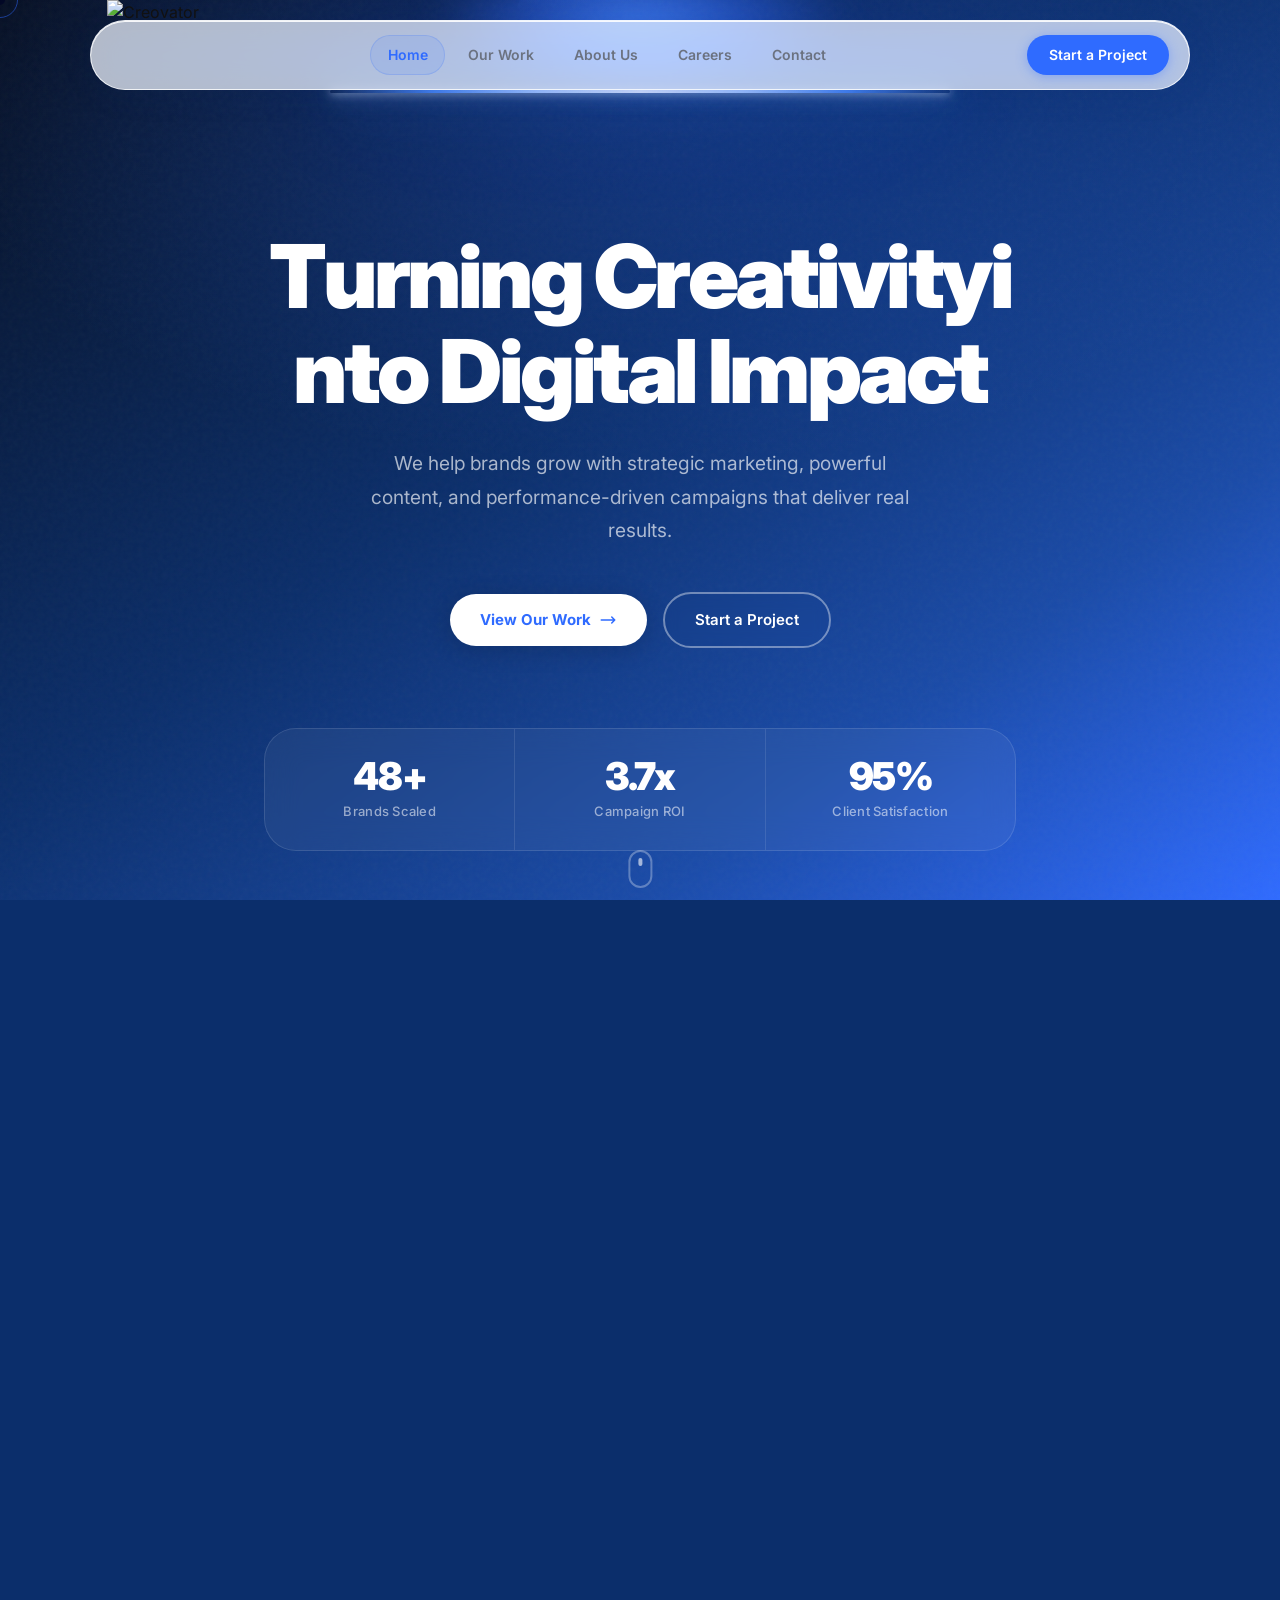
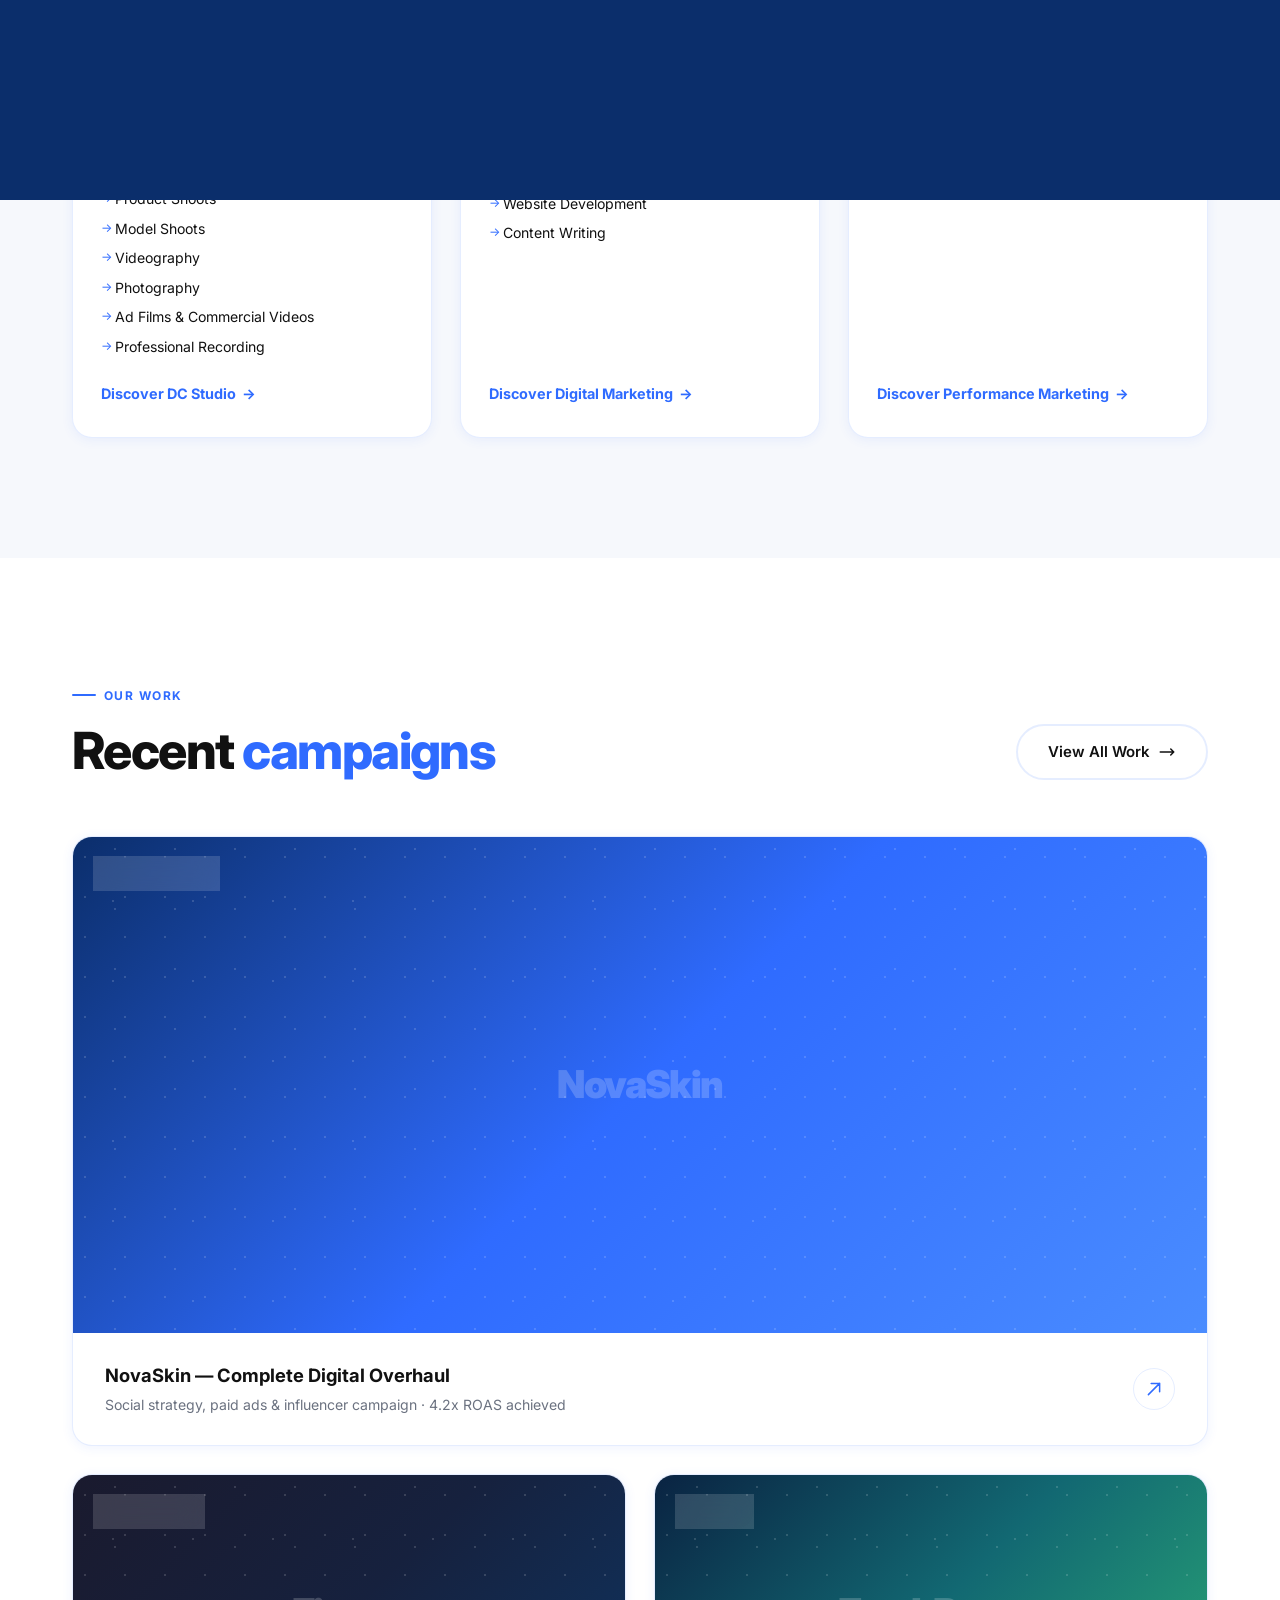
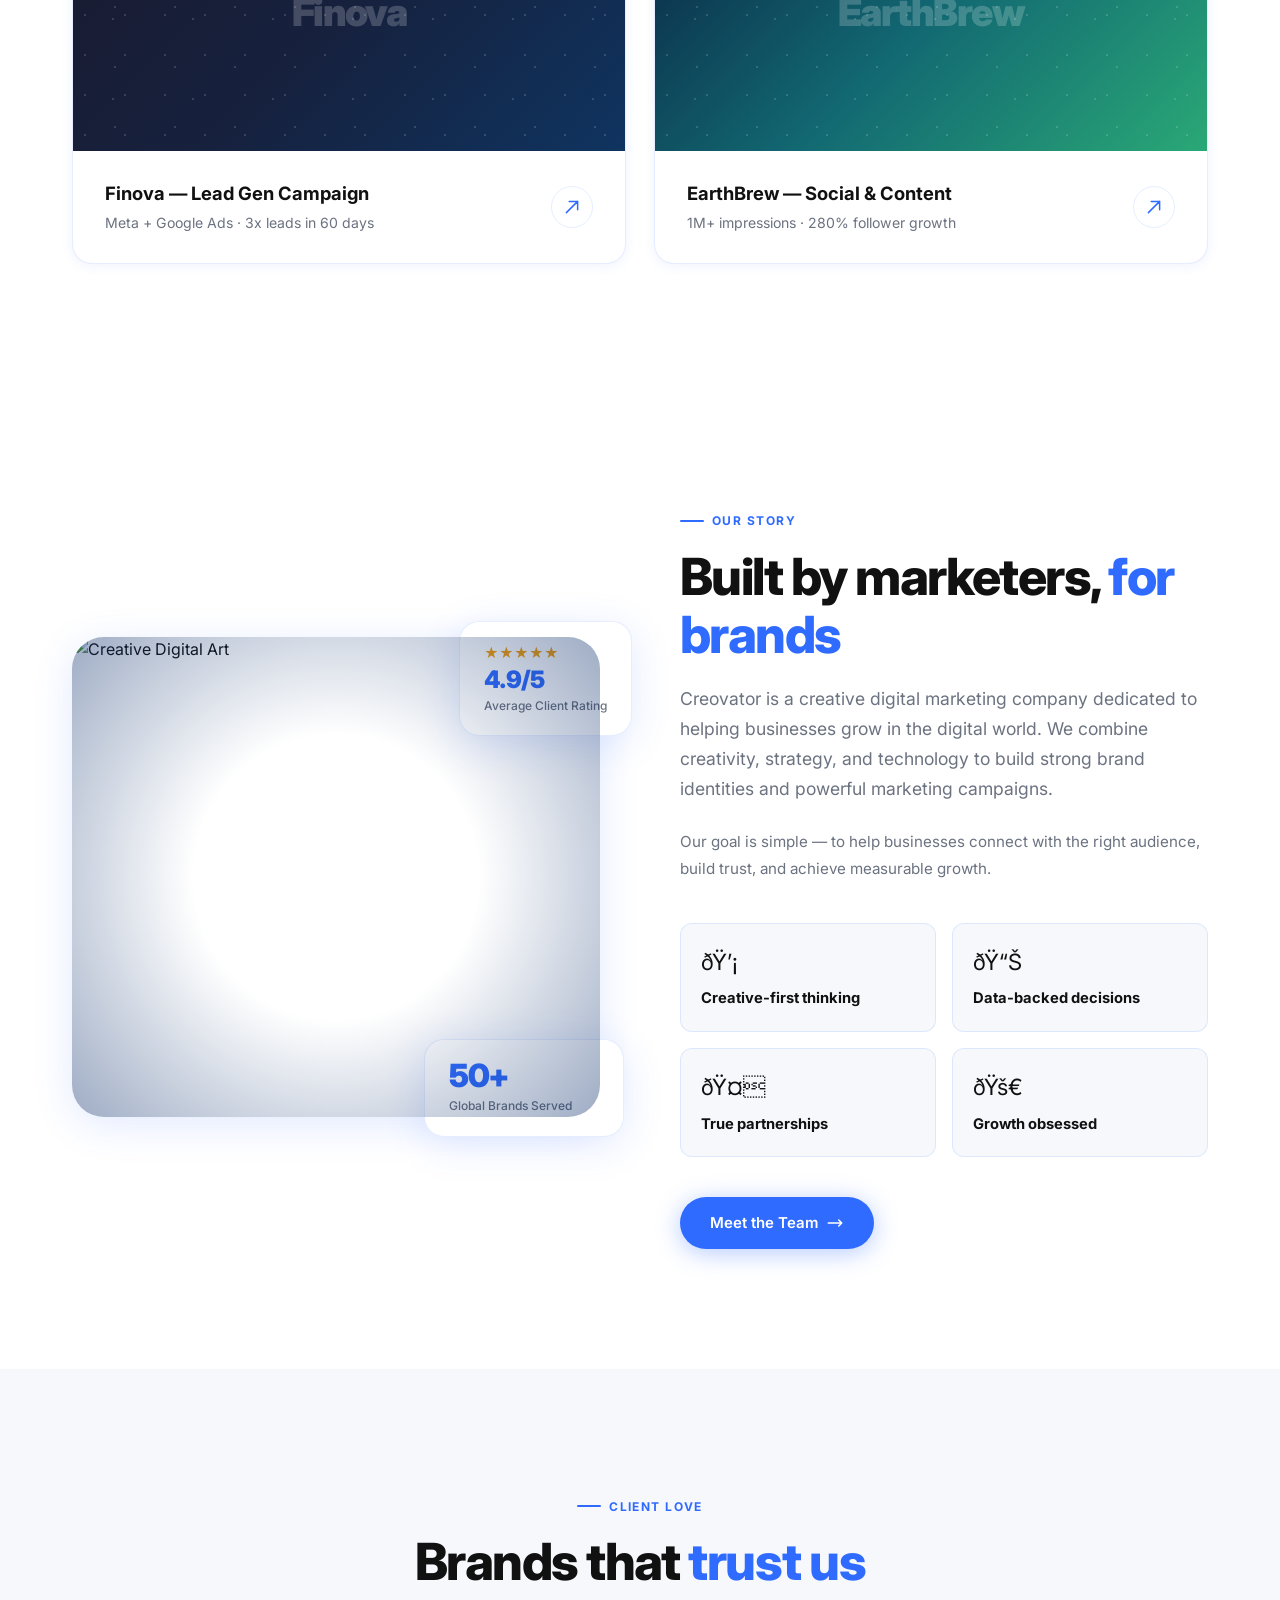
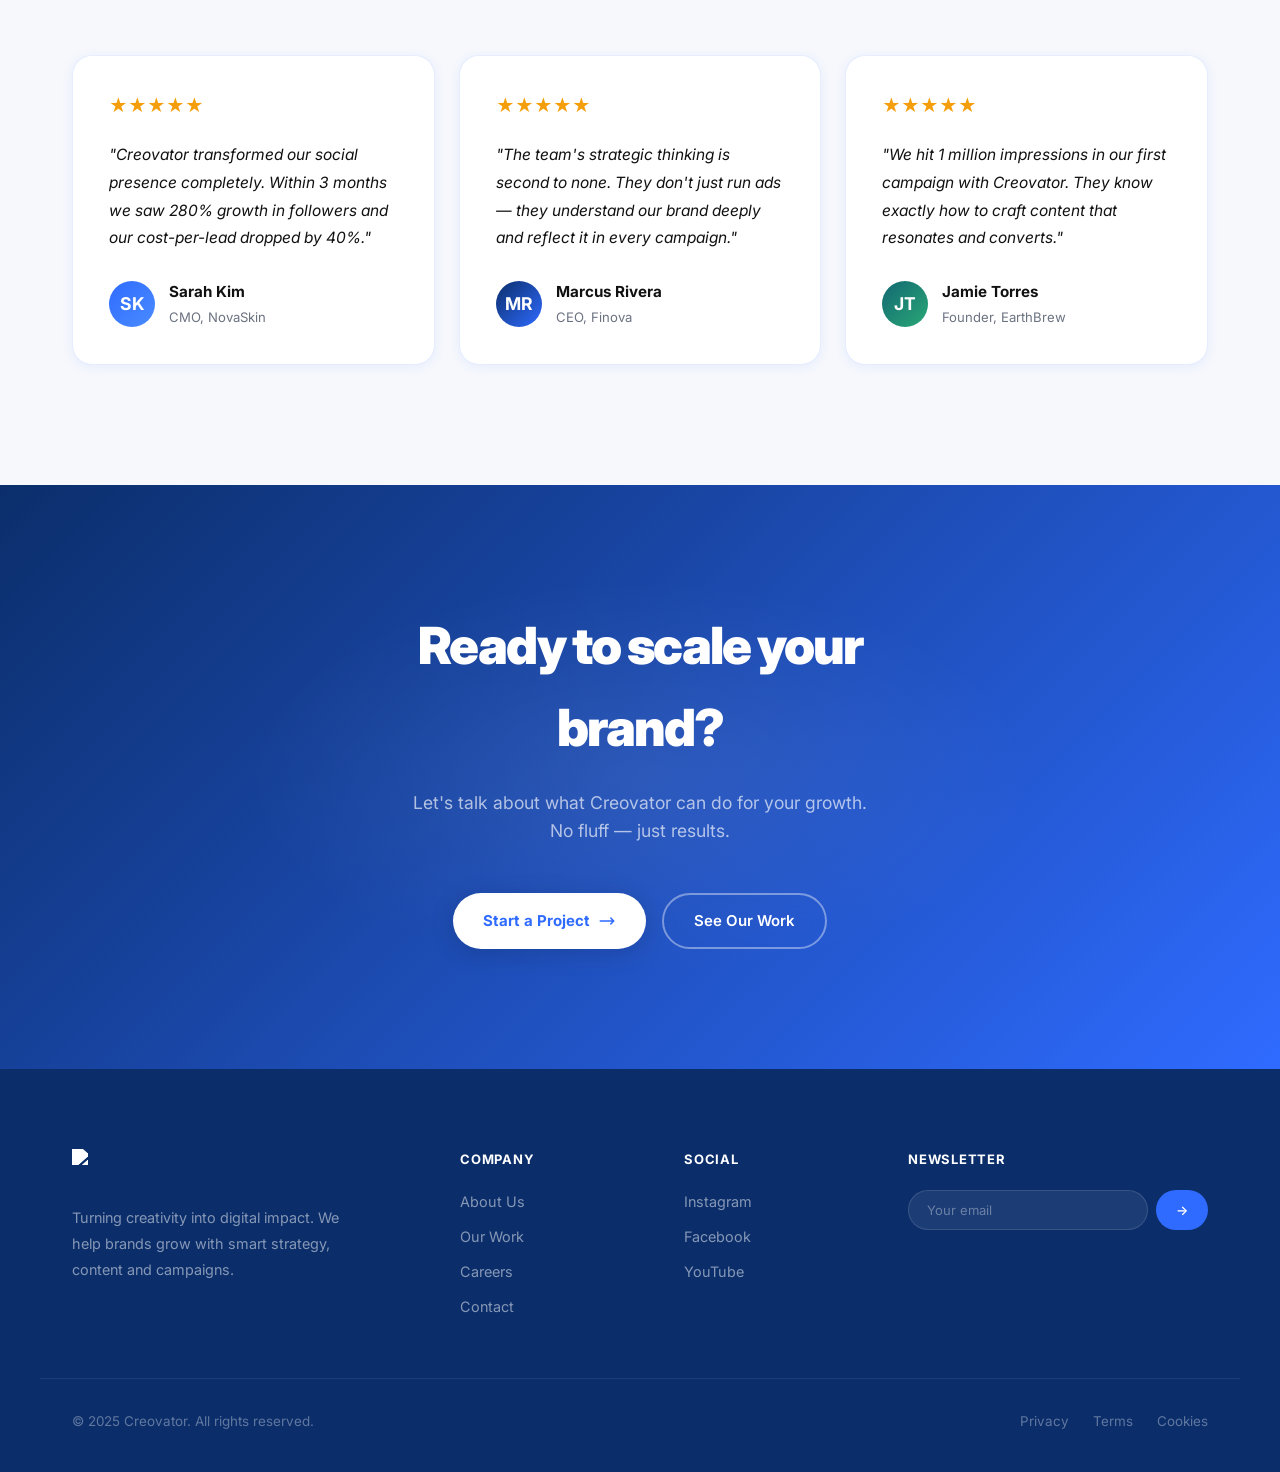
==== creovator/index.html @ 48d1858f "added careers and podcast production pages" ====
﻿<!DOCTYPE html>
<html lang="en">

<head>
  <meta charset="UTF-8" />
  <meta name="viewport" content="width=device-width, initial-scale=1.0" />
  <title>Creovator — Turning Creativity into Digital Impact</title>
  <meta name="description"
    content="We help brands grow with strategic marketing, powerful content, and performance-driven campaigns." />
  <link rel="preconnect" href="https://fonts.googleapis.com" />
  <link rel="preconnect" href="https://fonts.gstatic.com" crossorigin />
  <link href="https://fonts.googleapis.com/css2?family=Inter:wght@300;400;500;600;700;800;900&display=swap"
    rel="stylesheet" />
  <link rel="stylesheet" href="css/style.css" />
</head>

<body>

  <!-- PAGE TRANSITION -->
  <div class="page-transition-overlay"></div>

  <!-- ════════════ NAVBAR ════════════ -->
  <nav class="navbar">
    <a href="index.html" class="nav-logo">
      <img src="images/logo.png" alt="Creovator" />
    </a>
    <div class="nav-links">
      <div class="nav-indicator"></div>
      <a href="index.html" class="nav-link">Home</a>
      <a href="work.html" class="nav-link">Our Work</a>
      <a href="about.html" class="nav-link">About Us</a>
      <a href="careers.html" class="nav-link">Careers</a>
      <a href="contact.html" class="nav-link">Contact</a>
    </div>
    <a href="contact.html" class="nav-cta">Start a Project</a>
    <button class="nav-hamburger" aria-label="Menu">
      <span></span><span></span><span></span>
    </button>
  </nav>
  <div class="nav-mobile-menu">
    <a href="index.html">Home</a>
    <a href="work.html">Our Work</a>
    <a href="about.html">About Us</a>
    <a href="careers.html">Careers</a>
    <a href="contact.html">Contact</a>
  </div>

  <!-- ════════════ HERO ════════════ -->
  <section class="hero">
    <!-- Lamp Effect -->
    <div class="hero-lamp">
      <div class="hero-lamp-glow"></div>
      <div class="hero-lamp-line"></div>
      <div class="hero-lamp-cone"></div>
    </div>
    <div class="hero-ambient"></div>

    <div class="hero-content">

      <h1 class="hero-title">
        Turning <span class="word-blue">Creativity</span><br />
        into Digital Impact
      </h1>

      <p class="hero-sub">
        We help brands grow with strategic marketing, powerful content,
        and performance-driven campaigns that deliver real results.
      </p>

      <div class="hero-buttons">
        <a href="work.html" class="btn btn-white">
          View Our Work
          <svg xmlns="http://www.w3.org/2000/svg" fill="none" viewBox="0 0 24 24" stroke-width="2"
            stroke="currentColor">
            <path stroke-linecap="round" stroke-linejoin="round" d="M17 8l4 4m0 0l-4 4m4-4H3" />
          </svg>
        </a>
        <a href="contact.html" class="btn btn-outline">
          Start a Project
        </a>
      </div>

      <div class="hero-stats">
        <div class="hero-stat">
          <div class="hero-stat-num"><span class="counter" data-count="50" data-suffix="+">50+</span></div>
          <div class="hero-stat-label">Brands Scaled</div>
        </div>
        <div class="hero-stat">
          <div class="hero-stat-num"><span class="counter" data-count="3.8" data-suffix="x">3.8x</span></div>
          <div class="hero-stat-label">Campaign ROI</div>
        </div>
        <div class="hero-stat">
          <div class="hero-stat-num"><span class="counter" data-count="98" data-suffix="%">98%</span></div>
          <div class="hero-stat-label">Client Satisfaction</div>
        </div>

      </div>
    </div>

    <div class="hero-scroll">
      <div class="hero-scroll-wheel"></div>
      Scroll
    </div>
  </section>

  <!-- ════════════ MARQUEE ════════════ -->
  <div
    style="background:var(--dark-blue); padding:18px 0; overflow:hidden; border-top:1px solid rgba(255,255,255,0.06);">
    <div class="marquee-inner" style="display:flex; gap:48px; width:max-content; white-space:nowrap;">
      <span
        style="color:rgba(255,255,255,0.35); font-size:13px; font-weight:600; letter-spacing:0.08em; text-transform:uppercase;">Brand
        Strategy</span>
      <span style="color:var(--accent); font-size:16px;">✦</span>
      <span
        style="color:rgba(255,255,255,0.35); font-size:13px; font-weight:600; letter-spacing:0.08em; text-transform:uppercase;">Social
        Media</span>
      <span style="color:var(--accent); font-size:16px;">✦</span>
      <span
        style="color:rgba(255,255,255,0.35); font-size:13px; font-weight:600; letter-spacing:0.08em; text-transform:uppercase;">Performance
        Marketing</span>
      <span style="color:var(--accent); font-size:16px;">✦</span>
      <span
        style="color:rgba(255,255,255,0.35); font-size:13px; font-weight:600; letter-spacing:0.08em; text-transform:uppercase;">Content
        Creation</span>
      <span style="color:var(--accent); font-size:16px;">✦</span>
      <span
        style="color:rgba(255,255,255,0.35); font-size:13px; font-weight:600; letter-spacing:0.08em; text-transform:uppercase;">SEO
        & Growth</span>
      <span style="color:var(--accent); font-size:16px;">✦</span>
      <span
        style="color:rgba(255,255,255,0.35); font-size:13px; font-weight:600; letter-spacing:0.08em; text-transform:uppercase;">Video
        Production</span>
      <span style="color:var(--accent); font-size:16px;">✦</span>
      <!-- duplicate for seamless loop -->
      <span
        style="color:rgba(255,255,255,0.35); font-size:13px; font-weight:600; letter-spacing:0.08em; text-transform:uppercase;">Brand
        Strategy</span>
      <span style="color:var(--accent); font-size:16px;">✦</span>
      <span
        style="color:rgba(255,255,255,0.35); font-size:13px; font-weight:600; letter-spacing:0.08em; text-transform:uppercase;">Social
        Media</span>
      <span style="color:var(--accent); font-size:16px;">✦</span>
      <span
        style="color:rgba(255,255,255,0.35); font-size:13px; font-weight:600; letter-spacing:0.08em; text-transform:uppercase;">Performance
        Marketing</span>
      <span style="color:var(--accent); font-size:16px;">✦</span>
      <span
        style="color:rgba(255,255,255,0.35); font-size:13px; font-weight:600; letter-spacing:0.08em; text-transform:uppercase;">Content
        Creation</span>
      <span style="color:var(--accent); font-size:16px;">✦</span>
      <span
        style="color:rgba(255,255,255,0.35); font-size:13px; font-weight:600; letter-spacing:0.08em; text-transform:uppercase;">SEO
        & Growth</span>
      <span style="color:var(--accent); font-size:16px;">✦</span>
      <span
        style="color:rgba(255,255,255,0.35); font-size:13px; font-weight:600; letter-spacing:0.08em; text-transform:uppercase;">Video
        Production</span>
      <span style="color:var(--accent); font-size:16px;">✦</span>
    </div>
  </div>

  <!-- ════════════ SERVICES ════════════ -->
  <section class="section services">
    <div class="container">
      <div style="max-width:560px; margin-bottom: 60px;">
        <span class="section-label">What We Do</span>
        <h2 class="section-title">Services built for <span class="highlight">modern brands</span></h2>
        <p class="section-subtitle">From strategy to execution, we cover every dimension of digital growth for ambitious
          companies.</p>
      </div>

      <div class="services-grid-new">

        <!-- Card 1: DC Studio -->
        <div class="service-card-new">
          <div class="service-card-image" style="background:linear-gradient(135deg,#060E1F,#0B2E6B,#2F6BFF);">
            <img src="images/dc_studio.png" alt="DC Studio" />
            <div class="service-card-image-overlay"></div>
            <div class="service-card-tag">Creative</div>
            <div class="service-card-hover-panel">
              <div class="service-card-hover-glow"></div>
              <span class="service-card-hover-text">Explore DC Studio →</span>
            </div>
          </div>
          <div class="service-card-body">
            <h3 class="service-card-title">DC Studio</h3>
            <p class="service-card-desc">We create high-impact visual experiences that make brands stand out. From
              podcasts to product shoots, we craft content that captures attention and drives engagement.</p>
            <div class="service-card-list-label">HERE ARE SOME OF OUR KEY SERVICES:</div>
            <ul class="service-card-list">
              <li>Podcast Production</li>
              <li>Product Shoots</li>
              <li>Model Shoots</li>
              <li>Videography</li>
              <li>Photography</li>
              <li>Ad Films &amp; Commercial Videos</li>
              <li>Professional Recording</li>
            </ul>
            <a href="work.html" class="service-card-link">Discover DC Studio <span>→</span></a>
          </div>
        </div>

        <!-- Card 2: Digital Marketing -->
        <div class="service-card-new">
          <div class="service-card-image" style="background:linear-gradient(135deg,#0a1628,#1a3a6b,#4A8CFF);">
            <img src="images/digital_marketing.png" alt="Digital Marketing" />
            <div class="service-card-image-overlay"></div>
            <div class="service-card-tag">Growth</div>
            <div class="service-card-hover-panel">
              <div class="service-card-hover-glow"></div>
              <span class="service-card-hover-text">Explore Digital Marketing →</span>
            </div>
          </div>
          <div class="service-card-body">
            <h3 class="service-card-title">Digital Marketing</h3>
            <p class="service-card-desc">We build strong digital foundations that help brands grow organically and
              consistently across platforms.</p>
            <div class="service-card-list-label">HERE ARE SOME OF OUR KEY SERVICES:</div>
            <ul class="service-card-list">
              <li>Social Media Management</li>
              <li>Search Engine Optimization (SEO)</li>
              <li>Website Development</li>
              <li>Content Writing</li>
            </ul>
            <a href="work.html" class="service-card-link">Discover Digital Marketing <span>→</span></a>
          </div>
        </div>

        <!-- Card 3: Performance Marketing -->
        <div class="service-card-new">
          <div class="service-card-image" style="background:linear-gradient(135deg,#0f1a30,#1a3060,#2F6BFF);">
            <img src="images/performance_marketing.png" alt="Performance Marketing" />
            <div class="service-card-image-overlay"></div>
            <div class="service-card-tag">ROI</div>
            <div class="service-card-hover-panel">
              <div class="service-card-hover-glow"></div>
              <span class="service-card-hover-text">Explore Performance Marketing →</span>
            </div>
          </div>
          <div class="service-card-body">
            <h3 class="service-card-title">Performance Marketing</h3>
            <p class="service-card-desc">We run data-driven campaigns that generate real leads, real sales, and real
              ROI.</p>
            <div class="service-card-list-label">HERE ARE SOME OF OUR KEY SERVICES:</div>
            <ul class="service-card-list">
              <li>Google Ads</li>
              <li>Meta Ads (Facebook &amp; Instagram)</li>
            </ul>
            <a href="work.html" class="service-card-link">Discover Performance Marketing <span>→</span></a>
          </div>
        </div>

      </div>
    </div>
  </section>



  <!-- ════════════ FEATURED WORK ════════════ -->
  <section class="section work-section" style="background:var(--white);">
    <div class="container">
      <div class="work-header">
        <div>
          <span class="section-label">Our Work</span>
          <h2 class="section-title" style="margin-bottom:0;">Recent <span class="highlight">campaigns</span></h2>
        </div>
        <a href="work.html" class="btn btn-outline-dark">
          View All Work
          <svg xmlns="http://www.w3.org/2000/svg" fill="none" viewBox="0 0 24 24" stroke-width="2"
            stroke="currentColor">
            <path stroke-linecap="round" stroke-linejoin="round" d="M17 8l4 4m0 0l-4 4m4-4H3" />
          </svg>
        </a>
      </div>

      <div class="work-grid">
        <div class="work-card featured">
          <div class="work-thumb" style="background:linear-gradient(135deg,#0B2E6B,#2F6BFF,#4A8CFF);">
            <div class="work-thumb-pattern"></div>
            <div class="work-thumb-label">NovaSkin</div>
            <span class="work-thumb-tag">Brand Relaunch</span>
          </div>
          <div class="work-info">
            <div class="work-info-left">
              <h3>NovaSkin — Complete Digital Overhaul</h3>
              <p>Social strategy, paid ads & influencer campaign · 4.2x ROAS achieved</p>
            </div>
            <div class="work-arrow">
              <svg xmlns="http://www.w3.org/2000/svg" fill="none" viewBox="0 0 24 24" stroke-width="2"
                stroke="currentColor">
                <path stroke-linecap="round" stroke-linejoin="round" d="M4.5 19.5l15-15m0 0H8.25m11.25 0v11.25" />
              </svg>
            </div>
          </div>
        </div>

        <div class="work-card">
          <div class="work-thumb" style="background:linear-gradient(135deg,#1a1a2e,#16213e,#0f3460);">
            <div class="work-thumb-pattern"></div>
            <div class="work-thumb-label">Finova</div>
            <span class="work-thumb-tag">Performance</span>
          </div>
          <div class="work-info">
            <div class="work-info-left">
              <h3>Finova — Lead Gen Campaign</h3>
              <p>Meta + Google Ads · 3x leads in 60 days</p>
            </div>
            <div class="work-arrow">
              <svg xmlns="http://www.w3.org/2000/svg" fill="none" viewBox="0 0 24 24" stroke-width="2"
                stroke="currentColor">
                <path stroke-linecap="round" stroke-linejoin="round" d="M4.5 19.5l15-15m0 0H8.25m11.25 0v11.25" />
              </svg>
            </div>
          </div>
        </div>

        <div class="work-card">
          <div class="work-thumb" style="background:linear-gradient(135deg,#0a2342,#126872,#2aa876);">
            <div class="work-thumb-pattern"></div>
            <div class="work-thumb-label">EarthBrew</div>
            <span class="work-thumb-tag">Content</span>
          </div>
          <div class="work-info">
            <div class="work-info-left">
              <h3>EarthBrew — Social & Content</h3>
              <p>1M+ impressions · 280% follower growth</p>
            </div>
            <div class="work-arrow">
              <svg xmlns="http://www.w3.org/2000/svg" fill="none" viewBox="0 0 24 24" stroke-width="2"
                stroke="currentColor">
                <path stroke-linecap="round" stroke-linejoin="round" d="M4.5 19.5l15-15m0 0H8.25m11.25 0v11.25" />
              </svg>
            </div>
          </div>
        </div>
      </div>
    </div>
  </section>

  <!-- ════════════ ABOUT SNIPPET ════════════ -->
  <section class="section about-section">
    <div class="container">
      <div class="about-grid">
        <div class="about-visual">
          <div class="about-visual-main">
            <div class="about-visual-image-wrapper">
              <img src="images/creative_about.png" alt="Creative Digital Art" />
            </div>
          </div>
          <div class="about-float-card about-float-card-1 float-anim">
            <div class="about-float-num">50+</div>
            <div class="about-float-label">Global Brands Served</div>
          </div>
          <div class="about-float-card about-float-card-2 float-anim-delay">
            <div style="display:flex;align-items:center;gap:6px;margin-bottom:4px;">
              <span style="color:#F59E0B;font-size:14px;">★★★★★</span>
            </div>
            <div class="about-float-num" style="font-size:1.5rem;">4.9/5</div>
            <div class="about-float-label">Average Client Rating</div>
          </div>
        </div>

        <div>
          <span class="section-label">Our Story</span>
          <h2 class="section-title">Built by marketers, <span class="highlight">for brands</span></h2>
          <p class="section-subtitle" style="margin-bottom:24px;">
            Creovator is a creative digital marketing company dedicated to helping businesses grow in the digital world.
            We combine creativity, strategy, and technology to build strong brand identities and powerful marketing
            campaigns.
          </p>
          <p style="color:var(--text-muted); font-size:0.95rem; line-height:1.8; margin-bottom:40px;">
            Our goal is simple — to help businesses connect with the right audience, build trust, and achieve
            measurable
            growth.
          </p>

          <div class="about-values">
            <div class="about-value reveal">
              <div class="about-value-icon">ðŸ’¡</div>
              <div class="about-value-title">Creative-first thinking</div>
            </div>
            <div class="about-value reveal">
              <div class="about-value-icon">ðŸ“Š</div>
              <div class="about-value-title">Data-backed decisions</div>
            </div>
            <div class="about-value reveal">
              <div class="about-value-icon">ðŸ¤</div>
              <div class="about-value-title">True partnerships</div>
            </div>
            <div class="about-value reveal">
              <div class="about-value-icon">ðŸš€</div>
              <div class="about-value-title">Growth obsessed</div>
            </div>
          </div>

          <div style="margin-top:40px;">
            <a href="about.html" class="btn btn-primary">
              Meet the Team
              <svg xmlns="http://www.w3.org/2000/svg" fill="none" viewBox="0 0 24 24" stroke-width="2"
                stroke="currentColor">
                <path stroke-linecap="round" stroke-linejoin="round" d="M17 8l4 4m0 0l-4 4m4-4H3" />
              </svg>
            </a>
          </div>
        </div>
      </div>
    </div>
  </section>

  <!-- ════════════ TESTIMONIALS ════════════ -->
  <section class="section testimonials">
    <div class="container">
      <div style="text-align:center; max-width:520px; margin:0 auto 0;">
        <span class="section-label">Client Love</span>
        <h2 class="section-title">Brands that <span class="highlight">trust us</span></h2>
      </div>

      <div class="testimonials-grid">
        <div class="testimonial-card">
          <div class="testimonial-stars">★★★★★</div>
          <p class="testimonial-text">"Creovator transformed our social presence completely. Within 3 months we saw 280%
            growth in followers and our cost-per-lead dropped by 40%."</p>
          <div class="testimonial-author">
            <div class="testimonial-avatar" style="background:linear-gradient(135deg,#2F6BFF,#4A8CFF);">SK</div>
            <div>
              <div class="testimonial-name">Sarah Kim</div>
              <div class="testimonial-role">CMO, NovaSkin</div>
            </div>
          </div>
        </div>

        <div class="testimonial-card">
          <div class="testimonial-stars">★★★★★</div>
          <p class="testimonial-text">"The team's strategic thinking is second to none. They don't just run ads — they
            understand our brand deeply and reflect it in every campaign."</p>
          <div class="testimonial-author">
            <div class="testimonial-avatar" style="background:linear-gradient(135deg,#0B2E6B,#2F6BFF);">MR</div>
            <div>
              <div class="testimonial-name">Marcus Rivera</div>
              <div class="testimonial-role">CEO, Finova</div>
            </div>
          </div>
        </div>

        <div class="testimonial-card">
          <div class="testimonial-stars">★★★★★</div>
          <p class="testimonial-text">"We hit 1 million impressions in our first campaign with Creovator. They know
            exactly how to craft content that resonates and converts."</p>
          <div class="testimonial-author">
            <div class="testimonial-avatar" style="background:linear-gradient(135deg,#126872,#2aa876);">JT</div>
            <div>
              <div class="testimonial-name">Jamie Torres</div>
              <div class="testimonial-role">Founder, EarthBrew</div>
            </div>
          </div>
        </div>
      </div>
    </div>
  </section>

  <!-- ════════════ CTA ════════════ -->
  <section class="cta-section">
    <div class="container" style="position:relative;z-index:1;">
      <h2 class="cta-title">
        Ready to <span class="gradient-text">scale your</span><br>brand?
      </h2>
      <p class="cta-sub">Let's talk about what Creovator can do for your growth. No fluff — just results.</p>
      <div class="cta-buttons">
        <a href="contact.html" class="btn btn-white">
          Start a Project
          <svg xmlns="http://www.w3.org/2000/svg" fill="none" viewBox="0 0 24 24" stroke-width="2"
            stroke="currentColor">
            <path stroke-linecap="round" stroke-linejoin="round" d="M17 8l4 4m0 0l-4 4m4-4H3" />
          </svg>
        </a>
        <a href="work.html" class="btn btn-outline">See Our Work</a>
      </div>
    </div>
  </section>

  <!-- ════════════ FOOTER ════════════ -->
  <footer class="footer">
    <div class="container footer-grid">

      <div>
        <img src="images/logo.png" class="footer-brand-logo">
        <p class="footer-brand-desc">
          Turning creativity into digital impact.
          We help brands grow with smart strategy,
          content and campaigns.
        </p>
      </div>

      <div>
        <h4 class="footer-col-title">Company</h4>
        <div class="footer-links">
          <a href="about.html">About Us</a>
          <a href="work.html">Our Work</a>
          <a href="careers.html">Careers</a>
          <a href="contact.html">Contact</a>
        </div>
      </div>

      <div>
        <h4 class="footer-col-title">Social</h4>
        <div class="footer-links">
          <a href="https://www.instagram.com/creovator?igsh=OXBsZ3kzbTA1ajYy">Instagram</a>
          <a href="https://www.facebook.com/profile.php?id=61585039631666">Facebook</a>
          <a href="https://youtube.com/@creovator?si=en18l-AOVyJAB-B3">YouTube</a>
        </div>
      </div>

      <div>
        <h4 class="footer-col-title">Newsletter</h4>
        <div class="footer-newsletter-input">
          <input type="email" placeholder="Your email">
          <button class="footer-newsletter-btn">→</button>
        </div>
      </div>

    </div>

    <div class="container footer-bottom">
      <span>© 2025 Creovator. All rights reserved.</span>

      <div class="footer-bottom-links">
        <a href="#">Privacy</a>
        <a href="#">Terms</a>
        <a href="#">Cookies</a>
      </div>
    </div>
  </footer>

  <!-- Scripts -->
  <script src="https://cdnjs.cloudflare.com/ajax/libs/gsap/3.12.2/gsap.min.js"></script>
  <script src="https://cdnjs.cloudflare.com/ajax/libs/gsap/3.12.2/ScrollTrigger.min.js"></script>
  <script src="js/main.js"></script>
  <script src="js/animations.js"></script>
  <script>

    const heroTitle = document.querySelector(".hero-title");

    const text = heroTitle.innerText;
    heroTitle.innerHTML = "";

    text.split("").forEach(char => {
      const span = document.createElement("span");
      span.innerText = char === " " ? "\u00A0" : char;
      span.classList.add("hero-letter");
      heroTitle.appendChild(span);
    });

  </script>
</body>

</html>
---- creovator/css/style.css ----
/* ============================================
   CREOVATOR — Global Stylesheet
   ============================================ */

@import url('https://fonts.googleapis.com/css2?family=Inter:wght@300;400;500;600;700;800;900&display=swap');

/* ── CSS Variables ── */
:root {
  --blue: #2F6BFF;
  --dark-blue: #0B2E6B;
  --accent: #4A8CFF;
  --bg: #F6F8FC;
  --text: #111111;
  --text-muted: #6B7280;
  --white: #FFFFFF;
  --card-bg: #FFFFFF;
  --border: rgba(47, 107, 255, 0.12);
  --shadow-sm: 0 2px 12px rgba(47, 107, 255, 0.08);
  --shadow-md: 0 8px 40px rgba(47, 107, 255, 0.14);
  --shadow-lg: 0 20px 80px rgba(47, 107, 255, 0.18);
  --radius-sm: 12px;
  --radius-md: 20px;
  --radius-lg: 32px;
  --radius-xl: 48px;
  --nav-height: 76px;
  --transition: 0.3s cubic-bezier(0.4, 0, 0.2, 1);
}

/* ── Reset ── */
*,
*::before,
*::after {
  box-sizing: border-box;
  margin: 0;
  padding: 0;
}

html {
  scroll-behavior: smooth;
}

body {
  font-family: 'Inter', sans-serif;
  background: var(--bg);
  color: var(--text);
  line-height: 1.6;
  overflow-x: hidden;
  -webkit-font-smoothing: antialiased;
}

a {
  color: inherit;
  text-decoration: none;
}

img {
  max-width: 100%;
  display: block;
}

ul {
  list-style: none;
}

button {
  border: none;
  background: none;
  cursor: pointer;
  font-family: inherit;
}

/* ── Utility ── */
.container {
  width: 100%;
  max-width: 1200px;
  margin: 0 auto;
  padding: 0 32px;
}

.section {
  padding: 120px 0;
}

.section-label {
  display: inline-flex;
  align-items: center;
  gap: 8px;
  font-size: 12px;
  font-weight: 700;
  letter-spacing: 0.12em;
  text-transform: uppercase;
  color: var(--blue);
  margin-bottom: 16px;
}

.section-label::before {
  content: '';
  display: block;
  width: 24px;
  height: 2px;
  background: var(--blue);
  border-radius: 2px;
}

.section-title {
  font-size: clamp(2rem, 4vw, 3.2rem);
  font-weight: 800;
  line-height: 1.15;
  letter-spacing: -0.03em;
  color: var(--text);
  margin-bottom: 20px;
}

.section-subtitle {
  font-size: 1.1rem;
  color: var(--text-muted);
  max-width: 520px;
  line-height: 1.7;
}

.highlight {
  color: var(--blue);
}

/* ── Buttons ── */
.btn {
  display: inline-flex;
  align-items: center;
  gap: 8px;
  padding: 14px 30px;
  border-radius: 50px;
  font-size: 15px;
  font-weight: 600;
  transition: var(--transition);
  cursor: pointer;
  white-space: nowrap;
}

.btn-primary {
  background: var(--blue);
  color: var(--white);
  box-shadow: 0 4px 24px rgba(47, 107, 255, 0.35);
}

.btn-primary:hover {
  background: var(--dark-blue);
  transform: translateY(-2px);
  box-shadow: 0 8px 32px rgba(47, 107, 255, 0.45);
}

.btn-white {
  background: var(--white);
  color: var(--blue);
  box-shadow: 0 4px 24px rgba(255, 255, 255, 0.2);
}

.btn-white:hover {
  background: rgba(255, 255, 255, 0.9);
  color: var(--dark-blue);
  transform: translateY(-2px);
  box-shadow: 0 8px 32px rgba(255, 255, 255, 0.3);
}

.btn-outline {
  border: 2px solid rgba(255, 255, 255, 0.4);
  color: var(--white);
  backdrop-filter: blur(8px);
}

.btn-outline:hover {
  background: rgba(255, 255, 255, 0.12);
  border-color: rgba(255, 255, 255, 0.7);
  transform: translateY(-2px);
}

.btn-outline-dark {
  border: 2px solid var(--border);
  color: var(--text);
}

.btn-outline-dark:hover {
  border-color: var(--blue);
  color: var(--blue);
  transform: translateY(-2px);
}

.btn svg {
  width: 18px;
  height: 18px;
  transition: transform 0.2s;
}

.btn:hover svg {
  transform: translateX(3px);
}

/* ============================================
   NAVBAR
   ============================================ */
.navbar {
  position: fixed;
  top: 20px;
  left: 50%;
  transform: translateX(-50%);
  z-index: 1000;
  width: calc(100% - 48px);
  max-width: 1100px;
  height: 70px;
  display: flex;
  align-items: center;
  justify-content: space-between;
  padding: 12px 20px 12px 16px;
  background: rgba(246, 248, 252, 0.72);
  backdrop-filter: blur(20px) saturate(180%);
  -webkit-backdrop-filter: blur(20px) saturate(180%);
  border: 1px solid rgba(255, 255, 255, 0.8);
  border-radius: var(--radius-xl);
  box-shadow: 0 4px 32px rgba(11, 46, 107, 0.10), 0 1px 0 rgba(255, 255, 255, 0.9) inset;
  transition: var(--transition);
}

.navbar.scrolled {
  background: rgba(246, 248, 252, 0.92);
  box-shadow: 0 8px 48px rgba(11, 46, 107, 0.16), 0 1px 0 rgba(255, 255, 255, 0.9) inset;
}

.nav-logo {
  display: flex;
  align-items: center;
  flex-shrink: 0;
}

.nav-logo img {
  height: 110px;
  width: auto;
}

.nav-links {
  display: flex;
  align-items: center;
  gap: 4px;
  position: relative;
}

.nav-link {
  position: relative;
  padding: 9px 18px;
  font-size: 14px;
  font-weight: 600;
  color: var(--text-muted);
  border-radius: 50px;
  transition: color var(--transition);
  z-index: 1;
}

.nav-link:hover {
  color: var(--text);
}

.nav-link.active {
  color: var(--blue);
}

/* Glowing pill indicator */
.nav-indicator {
  position: absolute;
  height: 100%;
  border-radius: 50px;
  background: rgba(47, 107, 255, 0.10);
  transition: all 0.3s cubic-bezier(0.4, 0, 0.2, 1);
  z-index: 0;
  box-shadow: 0 0 0 1px rgba(47, 107, 255, 0.18) inset;
}

.nav-cta {
  margin-left: 12px;
  padding: 9px 22px;
  background: var(--blue);
  color: var(--white);
  border-radius: 50px;
  font-size: 14px;
  font-weight: 600;
  box-shadow: 0 2px 12px rgba(47, 107, 255, 0.35);
  transition: var(--transition);
  flex-shrink: 0;
}

.nav-cta:hover {
  background: var(--dark-blue);
  transform: translateY(-1px);
  box-shadow: 0 4px 20px rgba(47, 107, 255, 0.45);
}

.nav-hamburger {
  display: none;
  flex-direction: column;
  gap: 5px;
  padding: 8px;
  cursor: pointer;
}

.nav-hamburger span {
  display: block;
  width: 22px;
  height: 2px;
  background: var(--text);
  border-radius: 2px;
  transition: var(--transition);
}

.nav-mobile-menu {
  display: none;
  position: fixed;
  top: 90px;
  left: 24px;
  right: 24px;
  background: rgba(246, 248, 252, 0.97);
  backdrop-filter: blur(20px);
  border-radius: var(--radius-lg);
  border: 1px solid rgba(255, 255, 255, 0.9);
  box-shadow: var(--shadow-lg);
  padding: 24px;
  z-index: 999;
}

.nav-mobile-menu a {
  display: block;
  padding: 14px 16px;
  font-size: 16px;
  font-weight: 600;
  color: var(--text);
  border-radius: var(--radius-sm);
  transition: var(--transition);
}

.nav-mobile-menu a:hover {
  background: rgba(47, 107, 255, 0.08);
  color: var(--blue);
}

.nav-mobile-menu.open {
  display: block;
}

/* ============================================
   HERO SECTION
   ============================================ */
.hero {
  position: relative;
  min-height: 100vh;
  display: flex;
  align-items: center;
  justify-content: center;
  text-align: center;
  overflow: hidden;
  background: linear-gradient(145deg, #060E1F 0%, #0B2E6B 45%, #1A4BA8 75%, #2F6BFF 100%);
  padding-top: 120px;
}

@media (max-width: 768px) {
  .hero {
    padding-top: 160px;
  }
}

/* Lamp glow effect */
.hero-lamp {
  position: absolute;
  top: 0;
  left: 50%;
  transform: translateX(-50%);
  width: 800px;
  height: 500px;
  pointer-events: none;
}

.hero-lamp-cone {
  position: absolute;
  top: 0;
  left: 50%;
  transform: translateX(-50%);
  width: 600px;
  height: 400px;
  background: conic-gradient(from 265deg at 50% 0%, transparent 0deg, rgba(47, 107, 255, 0.25) 20deg, rgba(74, 140, 255, 0.45) 35deg, rgba(47, 107, 255, 0.25) 50deg, transparent 70deg);
  clip-path: polygon(30% 0%, 70% 0%, 100% 100%, 0% 100%);
}

.hero-lamp-glow {
  position: absolute;
  top: -40px;
  left: 50%;
  transform: translateX(-50%);
  width: 400px;
  height: 120px;
  background: radial-gradient(ellipse at center, rgba(74, 140, 255, 0.95) 0%, rgba(47, 107, 255, 0.5) 40%, transparent 75%);
  border-radius: 50%;
  filter: blur(20px);
}

.hero-lamp-line {
  position: absolute;
  top: 90px;
  left: 50%;
  transform: translateX(-50%);
  width: 620px;
  height: 3px;
  background: linear-gradient(90deg, transparent, rgba(74, 140, 255, 0.9), rgba(180, 210, 255, 1), rgba(255, 255, 255, 1), rgba(180, 210, 255, 1), rgba(74, 140, 255, 0.9), transparent);
  box-shadow:
    0 0 8px rgba(255, 255, 255, 0.95),
    0 0 20px rgba(120, 180, 255, 1),
    0 0 50px rgba(74, 140, 255, 0.95),
    0 0 100px rgba(47, 107, 255, 0.75),
    0 0 180px rgba(47, 107, 255, 0.45);
  border-radius: 2px;
  animation: linePulse 3s ease-in-out infinite;
}

@keyframes linePulse {

  0%,
  100% {
    opacity: 1;
    box-shadow:
      0 0 8px rgba(255, 255, 255, 0.95),
      0 0 20px rgba(120, 180, 255, 1),
      0 0 50px rgba(74, 140, 255, 0.95),
      0 0 100px rgba(47, 107, 255, 0.75),
      0 0 180px rgba(47, 107, 255, 0.45);
  }

  50% {
    opacity: 0.85;
    box-shadow:
      0 0 12px rgba(255, 255, 255, 1),
      0 0 30px rgba(150, 200, 255, 1),
      0 0 70px rgba(74, 140, 255, 1),
      0 0 130px rgba(47, 107, 255, 0.9),
      0 0 220px rgba(47, 107, 255, 0.6);
  }
}

.hero-ambient {
  position: absolute;
  top: 0;
  left: 0;
  right: 0;
  bottom: 0;
  background: radial-gradient(ellipse 80% 60% at 50% 10%, rgba(47, 107, 255, 0.25) 0%, transparent 70%);
  pointer-events: none;
}

/* Noise texture overlay */
.hero::after {
  content: '';
  position: absolute;
  inset: 0;
  background-image: url("data:image/svg+xml,%3Csvg viewBox='0 0 200 200' xmlns='http://www.w3.org/2000/svg'%3E%3Cfilter id='noise'%3E%3CfeTurbulence type='fractalNoise' baseFrequency='0.9' numOctaves='4' stitchTiles='stitch'/%3E%3C/filter%3E%3Crect width='100%25' height='100%25' filter='url(%23noise)' opacity='0.035'/%3E%3C/svg%3E");
  pointer-events: none;
  z-index: 1;
}

.hero-content {
  position: relative;
  z-index: 2;
  max-width: 800px;
  padding: 0 24px;
  padding-top: 60px;
}

.hero-badge {
  display: inline-flex;
  align-items: center;
  gap: 8px;
  background: rgba(255, 255, 255, 0.08);
  border: 1px solid rgba(255, 255, 255, 0.18);
  backdrop-filter: blur(12px);
  padding: 8px 18px;
  border-radius: 50px;
  font-size: 13px;
  font-weight: 600;
  color: rgba(255, 255, 255, 0.85);
  letter-spacing: 0.04em;
  margin-bottom: 36px;
}

.hero-badge-dot {
  width: 7px;
  height: 7px;
  background: #4AFF91;
  border-radius: 50%;
  box-shadow: 0 0 8px #4AFF91;
  animation: pulse 2s infinite;
}

@keyframes pulse {

  0%,
  100% {
    opacity: 1;
    transform: scale(1);
  }

  50% {
    opacity: 0.6;
    transform: scale(1.3);
  }
}

.hero-title {
  font-size: clamp(2.8rem, 7vw, 5.5rem);
  font-weight: 900;
  line-height: 1.08;
  letter-spacing: -0.04em;
  color: var(--white);
  margin-bottom: 28px;
}

.hero-title .word-blue {
  background: linear-gradient(135deg, #7EB3FF, #FFFFFF 50%, #7EB3FF);
  -webkit-background-clip: text;
  -webkit-text-fill-color: transparent;
  background-clip: text;
}

.hero-sub {
  font-size: clamp(1rem, 2vw, 1.2rem);
  color: rgba(255, 255, 255, 0.65);
  max-width: 540px;
  margin: 0 auto 44px;
  line-height: 1.75;
  font-weight: 400;
}

.hero-letter {
  display: inline-block;
  transition: 0.25s ease;
}

.hero-letter:hover {
  color: #ffffff;
  text-shadow:
    0 0 10px rgba(255, 255, 255, 0.8),
    0 0 20px rgba(80, 140, 255, 0.9),
    0 0 40px rgba(80, 140, 255, 0.6);
  transform: translateY(-2px);
}

.hero-buttons {
  display: flex;
  align-items: center;
  justify-content: center;
  gap: 16px;
  flex-wrap: wrap;
  margin-bottom: 80px;
}

.hero-stats {
  display: flex;
  align-items: center;
  justify-content: center;
  gap: 0;
  background: rgba(255, 255, 255, 0.05);
  border: 1px solid rgba(255, 255, 255, 0.12);
  backdrop-filter: blur(16px);
  border-radius: var(--radius-lg);
  overflow: hidden;
}

.hero-stat {
  flex: 1;
  padding: 28px 32px;
  text-align: center;
  min-width: 140px;
}

.hero-stat+.hero-stat {
  border-left: 1px solid rgba(255, 255, 255, 0.10);
}

.hero-stat-num {
  font-size: 2.4rem;
  font-weight: 900;
  letter-spacing: -0.04em;
  color: var(--white);
  line-height: 1;
  margin-bottom: 6px;
}

.hero-stat-label {
  font-size: 13px;
  color: rgba(255, 255, 255, 0.55);
  font-weight: 500;
  letter-spacing: 0.02em;
}

/* Scroll indicator */
.hero-scroll {
  position: absolute;
  bottom: -15px;
  left: 50%;
  transform: translateX(-50%);
  z-index: 2;
  display: flex;
  flex-direction: column;
  align-items: center;
  gap: 8px;
  color: rgba(255, 255, 255, 0.4);
  font-size: 12px;
  font-weight: 600;
  letter-spacing: 0.1em;
  text-transform: uppercase;
}

.hero-scroll-wheel {
  width: 24px;
  height: 38px;
  border: 2px solid rgba(255, 255, 255, 0.3);
  border-radius: 50px;
  position: relative;
}

.hero-scroll-wheel::after {
  content: '';
  position: absolute;
  top: 6px;
  left: 50%;
  transform: translateX(-50%);
  width: 4px;
  height: 8px;
  background: rgba(255, 255, 255, 0.6);
  border-radius: 2px;
  animation: scrollDown 1.8s infinite;
}

@keyframes scrollDown {
  0% {
    transform: translateX(-50%) translateY(0);
    opacity: 1;
  }

  100% {
    transform: translateX(-50%) translateY(14px);
    opacity: 0;
  }
}

/* ============================================
   SERVICES SECTION
   ============================================ */
.services {
  background: var(--bg);
}

/* ── New 3-card services layout ── */
.services-grid-new {
  display: grid;
  grid-template-columns: repeat(3, 1fr);
  gap: 28px;
}

.service-card-new {
  background: var(--white);
  border-radius: var(--radius-md);
  border: 1px solid var(--border);
  box-shadow: var(--shadow-sm);
  overflow: hidden;
  display: flex;
  flex-direction: column;
  transition: var(--transition);
  animation: cardFadeIn 0.6s ease both;
}

.service-card-new:nth-child(1) {
  animation-delay: 0.05s;
}

.service-card-new:nth-child(2) {
  animation-delay: 0.15s;
}

.service-card-new:nth-child(3) {
  animation-delay: 0.25s;
}

.service-card-new:hover {
  transform: translateY(-8px);
  box-shadow: var(--shadow-md);
}

/* Image area */
.service-card-image {
  position: relative;
  width: 100%;
  aspect-ratio: 16 / 7;
  overflow: hidden;
}

.service-card-image img {
  width: 100%;
  height: 100%;
  object-fit: cover;
  display: block;
  transition: transform 0.5s cubic-bezier(0.4, 0, 0.2, 1);
}

.service-card-new:hover .service-card-image img {
  transform: scale(1.05);
}

.service-card-image-overlay {
  position: absolute;
  inset: 0;
  background: linear-gradient(to bottom, rgba(11, 46, 107, 0.1) 0%, rgba(11, 46, 107, 0.5) 100%);
}

.service-card-tag {
  position: absolute;
  top: 14px;
  left: 14px;
  background: rgba(47, 107, 255, 0.85);
  backdrop-filter: blur(8px);
  color: #fff;
  font-size: 11px;
  font-weight: 700;
  letter-spacing: 0.08em;
  text-transform: uppercase;
  padding: 5px 12px;
  border-radius: 50px;
}

/* Card body */
.service-card-body {
  padding: 28px 28px 32px;
  display: flex;
  flex-direction: column;
  flex: 1;
}

.service-card-title {
  font-size: 1.25rem;
  font-weight: 800;
  color: var(--text);
  margin-bottom: 10px;
  letter-spacing: -0.02em;
}

.service-card-desc {
  font-size: 0.9rem;
  color: var(--text-muted);
  line-height: 1.75;
  margin-bottom: 20px;
}

.service-card-list-label {
  font-size: 11px;
  font-weight: 700;
  letter-spacing: 0.08em;
  text-transform: uppercase;
  color: var(--blue);
  margin-bottom: 10px;
}

.service-card-list {
  list-style: none;
  padding: 0;
  margin: 0 0 24px;
  display: flex;
  flex-direction: column;
  gap: 7px;
  flex: 1;
}

.service-card-list li {
  font-size: 0.88rem;
  color: var(--text);
  padding-left: 14px;
  position: relative;
}

.service-card-list li::before {
  content: '→';
  position: absolute;
  left: 0;
  color: var(--blue);
  font-size: 0.75rem;
}

.service-card-link {
  display: inline-flex;
  align-items: center;
  gap: 6px;
  font-size: 0.9rem;
  font-weight: 700;
  color: var(--blue);
  transition: gap 0.2s;
  margin-top: auto;
}

.service-card-link:hover {
  gap: 10px;
}

.service-card-link span {
  transition: transform 0.2s;
}

.service-card-link:hover span {
  transform: translateX(4px);
}

/* Responsive */
@media (max-width: 900px) {
  .services-grid-new {
    grid-template-columns: 1fr;
    max-width: 480px;
    margin: 0 auto;
  }
}

/* ── Hover interactive panel ── */
.service-card-hover-panel {
  position: absolute;
  bottom: 0;
  left: 0;
  right: 0;
  height: 60px;
  background: linear-gradient(to top, rgba(11, 46, 107, 0.95), rgba(47, 107, 255, 0.6));
  display: flex;
  align-items: center;
  justify-content: center;
  transform: translateY(100%);
  transition: transform 0.35s cubic-bezier(0.4, 0, 0.2, 1);
  backdrop-filter: blur(6px);
}

.service-card-new:hover .service-card-hover-panel {
  transform: translateY(0);
}

.service-card-hover-glow {
  position: absolute;
  width: 120px;
  height: 120px;
  background: radial-gradient(circle, rgba(74, 140, 255, 0.6) 0%, transparent 70%);
  border-radius: 50%;
  pointer-events: none;
  animation: pulseGlow 2s ease-in-out infinite;
}

@keyframes pulseGlow {

  0%,
  100% {
    transform: scale(1);
    opacity: 0.6;
  }

  50% {
    transform: scale(1.3);
    opacity: 1;
  }
}

.service-card-hover-text {
  position: relative;
  z-index: 1;
  color: white;
  font-size: 13px;
  font-weight: 700;
  letter-spacing: 0.04em;
}


.services-grid {
  display: grid;
  grid-template-columns: repeat(3, 1fr);
  gap: 24px;
  margin-top: 64px;
}

.service-card {
  background: var(--white);
  border-radius: var(--radius-md);
  padding: 40px 36px;
  border: 1px solid var(--border);
  box-shadow: var(--shadow-sm);
  transition: var(--transition);
  position: relative;
  overflow: hidden;
  animation: cardFadeIn 0.6s ease both;
}

.service-card:nth-child(1) {
  animation-delay: 0.05s;
}

.service-card:nth-child(2) {
  animation-delay: 0.12s;
}

.service-card:nth-child(3) {
  animation-delay: 0.19s;
}

.service-card:nth-child(4) {
  animation-delay: 0.26s;
}

.service-card:nth-child(5) {
  animation-delay: 0.33s;
}

.service-card:nth-child(6) {
  animation-delay: 0.40s;
}

@keyframes cardFadeIn {
  from {
    opacity: 0;
    transform: translateY(28px);
  }

  to {
    opacity: 1;
    transform: translateY(0);
  }
}

.service-card::before {
  content: '';
  position: absolute;
  top: 0;
  left: 0;
  right: 0;
  height: 3px;
  background: linear-gradient(90deg, var(--blue), var(--accent));
  transform: scaleX(0);
  transform-origin: left;
  transition: transform 0.4s cubic-bezier(0.4, 0, 0.2, 1);
}

.service-card:hover {
  transform: translateY(-6px);
  box-shadow: var(--shadow-md);
}

.service-card:hover::before {
  transform: scaleX(1);
}

.service-icon {
  width: 56px;
  height: 56px;
  background: linear-gradient(135deg, rgba(47, 107, 255, 0.10), rgba(74, 140, 255, 0.06));
  border-radius: var(--radius-sm);
  display: flex;
  align-items: center;
  justify-content: center;
  margin-bottom: 24px;
  color: var(--blue);
}

.service-icon svg {
  width: 26px;
  height: 26px;
}

.service-title {
  font-size: 1.15rem;
  font-weight: 700;
  margin-bottom: 12px;
  color: var(--text);
}

.service-desc {
  font-size: 0.92rem;
  color: var(--text-muted);
  line-height: 1.75;
}

/* ============================================
   WORK / PORTFOLIO
   ============================================ */
.work-section {
  background: var(--bg);
}

.work-header {
  display: flex;
  align-items: flex-end;
  justify-content: space-between;
  margin-bottom: 56px;
}

.work-grid {
  display: grid;
  grid-template-columns: repeat(2, 1fr);
  gap: 28px;
}

.work-card {
  border-radius: var(--radius-md);
  overflow: hidden;
  background: var(--white);
  border: 1px solid var(--border);
  box-shadow: var(--shadow-sm);
  transition: var(--transition);
  cursor: pointer;
}

.work-card:hover {
  transform: translateY(-8px);
  box-shadow: var(--shadow-md);
}

.work-card.featured {
  grid-column: 1 / -1;
}

.work-thumb {
  aspect-ratio: 16/8;
  background: linear-gradient(135deg, var(--dark-blue) 0%, var(--blue) 60%, var(--accent) 100%);
  position: relative;
  overflow: hidden;
}

.work-card.featured .work-thumb {
  aspect-ratio: 16/7;
}

.work-thumb-pattern {
  position: absolute;
  inset: 0;
  opacity: 0.15;
  background-image: radial-gradient(circle at 30% 50%, white 1px, transparent 1px),
    radial-gradient(circle at 70% 20%, white 1px, transparent 1px),
    radial-gradient(circle at 50% 80%, white 1px, transparent 1px);
  background-size: 40px 40px, 60px 60px, 80px 80px;
}

.work-thumb-label {
  position: absolute;
  top: 50%;
  left: 50%;
  transform: translate(-50%, -50%);
  font-size: clamp(1.5rem, 3vw, 2.4rem);
  font-weight: 900;
  color: rgba(255, 255, 255, 0.2);
  letter-spacing: -0.04em;
  text-align: center;
  pointer-events: none;
  white-space: nowrap;
}

.work-thumb-tag {
  position: absolute;
  top: 20px;
  left: 20px;
  background: rgba(255, 255, 255, 0.15);
  backdrop-filter: blur(12px);
  border: 1px solid rgba(255, 255, 255, 0.2);
  color: white;
  padding: 6px 14px;
  border-radius: 50px;
  font-size: 12px;
  font-weight: 600;
  letter-spacing: 0.04em;
}

.work-info {
  padding: 28px 32px;
  display: flex;
  align-items: center;
  justify-content: space-between;
}

.work-info-left h3 {
  font-size: 1.15rem;
  font-weight: 700;
  margin-bottom: 4px;
}

.work-info-left p {
  font-size: 0.88rem;
  color: var(--text-muted);
}

.work-arrow {
  width: 42px;
  height: 42px;
  border-radius: 50%;
  border: 1.5px solid var(--border);
  display: flex;
  align-items: center;
  justify-content: center;
  color: var(--blue);
  transition: var(--transition);
  flex-shrink: 0;
}

.work-card:hover .work-arrow {
  background: var(--blue);
  color: white;
  border-color: var(--blue);
  transform: rotate(45deg);
}

.work-arrow svg {
  width: 18px;
  height: 18px;
}

/* ============================================
   ABOUT / STORY
   ============================================ */
.about-section {
  background: var(--white);
}

.about-grid {
  display: grid;
  grid-template-columns: 1fr 1fr;
  gap: 80px;
  align-items: center;
}

.about-visual {
  position: relative;
  height: 480px;
}

.about-visual-main {
  position: absolute;
  inset: 0;
  border-radius: var(--radius-lg);
  overflow: hidden;
  box-shadow: var(--shadow-md);
  transition: transform 0.5s cubic-bezier(0.4, 0, 0.2, 1), box-shadow 0.5s ease;
}

.about-visual:hover .about-visual-main {
  transform: translateY(-8px);
  box-shadow: 0 30px 60px rgba(47, 107, 255, 0.25);
}

.about-visual-image-wrapper {
  position: absolute;
  inset: 0;
  width: 100%;
  height: 100%;
}

.about-visual-image-wrapper img {
  width: 100%;
  height: 100%;
  object-fit: cover;
  display: block;
  transition: transform 0.8s cubic-bezier(0.4, 0, 0.2, 1);
}

.about-visual:hover .about-visual-image-wrapper img {
  transform: scale(1.06);
}

.about-visual-image-wrapper::after {
  content: '';
  position: absolute;
  inset: 0;
  background: radial-gradient(circle at 50% 50%, rgba(47, 107, 255, 0) 40%, rgba(11, 46, 107, 0.4) 100%);
  z-index: 1;
  pointer-events: none;
  transition: opacity 0.5s ease;
}

.about-visual:hover .about-visual-image-wrapper::after {
  opacity: 0.5;
}

.about-float-card {
  position: absolute;
  background: white;
  border-radius: var(--radius-md);
  padding: 20px 24px;
  box-shadow: var(--shadow-md);
  border: 1px solid var(--border);
}

.about-float-card-1 {
  bottom: -20px;
  right: -24px;
  min-width: 200px;
}

.about-float-card-2 {
  top: -16px;
  right: -32px;
  min-width: 170px;
}

.about-float-num {
  font-size: 2rem;
  font-weight: 900;
  color: var(--blue);
  letter-spacing: -0.04em;
  line-height: 1;
}

.about-float-label {
  font-size: 12px;
  color: var(--text-muted);
  font-weight: 500;
  margin-top: 4px;
}

.about-values {
  display: grid;
  grid-template-columns: 1fr 1fr;
  gap: 16px;
  margin-top: 40px;
}

.about-value {
  background: var(--bg);
  border-radius: var(--radius-sm);
  padding: 20px;
  border: 1px solid var(--border);
}

.about-value-icon {
  font-size: 1.4rem;
  margin-bottom: 8px;
}

.about-value-title {
  font-size: 0.92rem;
  font-weight: 700;
  color: var(--text);
}

/* ============================================
   TESTIMONIALS
   ============================================ */
.testimonials {
  background: var(--bg);
}

.testimonials-grid {
  display: grid;
  grid-template-columns: repeat(3, 1fr);
  gap: 24px;
  margin-top: 64px;
}

.testimonial-card {
  background: var(--white);
  border-radius: var(--radius-md);
  padding: 36px;
  border: 1px solid var(--border);
  box-shadow: var(--shadow-sm);
  transition: var(--transition);
}

.testimonial-card:hover {
  transform: translateY(-4px);
  box-shadow: var(--shadow-md);
}

.testimonial-stars {
  display: flex;
  gap: 4px;
  margin-bottom: 20px;
  color: #F59E0B;
  font-size: 18px;
}

.testimonial-text {
  font-size: 0.97rem;
  color: var(--text);
  line-height: 1.8;
  margin-bottom: 28px;
  font-style: italic;
}

.testimonial-author {
  display: flex;
  align-items: center;
  gap: 14px;
}

.testimonial-avatar {
  width: 46px;
  height: 46px;
  border-radius: 50%;
  display: flex;
  align-items: center;
  justify-content: center;
  font-size: 1.1rem;
  font-weight: 700;
  color: white;
  flex-shrink: 0;
}

.testimonial-name {
  font-weight: 700;
  font-size: 0.95rem;
}

.testimonial-role {
  font-size: 0.82rem;
  color: var(--text-muted);
  margin-top: 2px;
}

/* ============================================
   CTA SECTION
   ============================================ */
.cta-section {
  background: linear-gradient(135deg, var(--dark-blue) 0%, var(--blue) 100%);
  padding: 120px 0;
  text-align: center;
  position: relative;
  overflow: hidden;
}

.cta-section::before {
  content: '';
  position: absolute;
  top: 50%;
  left: 50%;
  transform: translate(-50%, -50%);
  width: 800px;
  height: 400px;
  background: radial-gradient(ellipse, rgba(255, 255, 255, 0.07) 0%, transparent 70%);
  pointer-events: none;
}

.cta-title {
  font-size: clamp(2rem, 4vw, 3.5rem);
  font-weight: 900;
  letter-spacing: -0.04em;
  color: white;
  margin-bottom: 20px;
}

.cta-sub {
  font-size: 1.1rem;
  color: rgba(255, 255, 255, 0.65);
  margin-bottom: 48px;
  max-width: 480px;
  margin-left: auto;
  margin-right: auto;
}

.cta-buttons {
  display: flex;
  justify-content: center;
  gap: 16px;
  flex-wrap: wrap;
}

.cta-title,
.cta-sub,
.cta-buttons {
  opacity: 1;
}

.btn-white {
  background: white;
  color: var(--blue);
  font-weight: 700;
  box-shadow: 0 4px 24px rgba(0, 0, 0, 0.15);
}

.btn-white:hover {
  background: var(--bg);
  transform: translateY(-2px);
  box-shadow: 0 8px 32px rgba(0, 0, 0, 0.2);
}

/* ============================================
   FOOTER
   ============================================ */
.footer {
  background: var(--dark-blue);
  color: rgba(255, 255, 255, 0.75);
  padding: 80px 0 40px;
}

.footer-grid {
  display: grid;
  grid-template-columns: 2fr 1fr 1fr 1.5fr;
  gap: 60px;
  margin-bottom: 60px;
}

.footer-brand-logo {
  height: 36px;
  margin-bottom: 20px;
  filter: brightness(0) invert(1);
}

.footer-brand-desc {
  font-size: 0.9rem;
  line-height: 1.8;
  color: rgba(255, 255, 255, 0.5);
  max-width: 280px;
}

.footer-socials {
  display: flex;
  gap: 12px;
  margin-top: 24px;
}

.footer-social {
  width: 38px;
  height: 38px;
  border-radius: 50%;
  border: 1px solid rgba(255, 255, 255, 0.15);
  display: flex;
  align-items: center;
  justify-content: center;
  color: rgba(255, 255, 255, 0.6);
  font-size: 14px;
  transition: var(--transition);
}

.footer-social:hover {
  border-color: var(--accent);
  color: var(--accent);
  background: rgba(74, 140, 255, 0.1);
}

.footer-col-title {
  font-size: 13px;
  font-weight: 700;
  color: white;
  letter-spacing: 0.06em;
  text-transform: uppercase;
  margin-bottom: 20px;
}

.footer-links {
  display: flex;
  flex-direction: column;
  gap: 12px;
}

.footer-links a {
  font-size: 0.9rem;
  color: rgba(255, 255, 255, 0.5);
  transition: color var(--transition);
}

.footer-links a:hover {
  color: var(--accent);
}

.footer-newsletter-input {
  display: flex;
  gap: 8px;
  margin-top: 16px;
}

.footer-newsletter-input input {
  flex: 1;
  background: rgba(255, 255, 255, 0.07);
  border: 1px solid rgba(255, 255, 255, 0.12);
  border-radius: 50px;
  padding: 11px 18px;
  font-size: 13px;
  color: white;
  outline: none;
  font-family: inherit;
  transition: var(--transition);
}

.footer-newsletter-input input::placeholder {
  color: rgba(255, 255, 255, 0.35);
}

.footer-newsletter-input input:focus {
  border-color: var(--accent);
}

.footer-newsletter-btn {
  padding: 11px 20px;
  background: var(--blue);
  color: white;
  border-radius: 50px;
  font-size: 13px;
  font-weight: 600;
  transition: var(--transition);
  white-space: nowrap;
}

.footer-newsletter-btn:hover {
  background: var(--accent);
}

.footer-bottom {
  border-top: 1px solid rgba(255, 255, 255, 0.08);
  padding-top: 32px;
  display: flex;
  align-items: center;
  justify-content: space-between;
  font-size: 0.84rem;
  color: rgba(255, 255, 255, 0.35);
}

.footer-bottom-links {
  display: flex;
  gap: 24px;
}

.footer-bottom-links a {
  color: rgba(255, 255, 255, 0.35);
  transition: color var(--transition);
}

.footer-bottom-links a:hover {
  color: rgba(255, 255, 255, 0.7);
}

/* ============================================
   PAGE HERO (inner pages)
   ============================================ */
.page-hero {
  padding: 160px 0 100px;
  background: linear-gradient(145deg, #060E1F 0%, #0B2E6B 60%, #2F6BFF 100%);
  text-align: center;
  position: relative;
  overflow: hidden;
}

.page-hero::before {
  content: '';
  position: absolute;
  top: 0;
  left: 50%;
  transform: translateX(-50%);
  width: 700px;
  height: 300px;
  background: radial-gradient(ellipse at top, rgba(74, 140, 255, 0.3) 0%, transparent 70%);
  pointer-events: none;
}

.page-hero-label {
  display: inline-flex;
  align-items: center;
  gap: 8px;
  background: rgba(255, 255, 255, 0.08);
  border: 1px solid rgba(255, 255, 255, 0.15);
  padding: 7px 16px;
  border-radius: 50px;
  font-size: 12px;
  font-weight: 700;
  letter-spacing: 0.1em;
  text-transform: uppercase;
  color: rgba(255, 255, 255, 0.7);
  margin-bottom: 24px;
}

.page-hero-title {
  font-size: clamp(2.5rem, 6vw, 4.5rem);
  font-weight: 900;
  letter-spacing: -0.04em;
  color: white;
  margin-bottom: 20px;
  line-height: 1.1;
}

.page-hero-sub {
  font-size: 1.1rem;
  color: rgba(255, 255, 255, 0.6);
  max-width: 520px;
  margin: 0 auto;
  line-height: 1.7;
}

/* ============================================
   ABOUT PAGE
   ============================================ */
.team-grid {
  display: grid;
  grid-template-columns: repeat(4, 1fr);
  gap: 24px;
  margin-top: 56px;
}

.team-card {
  background: var(--white);
  border-radius: var(--radius-md);
  overflow: hidden;
  border: 1px solid var(--border);
  box-shadow: var(--shadow-sm);
  transition: var(--transition);
}

.team-card:hover {
  transform: translateY(-6px);
  box-shadow: var(--shadow-md);
}

.team-photo {
  aspect-ratio: 1;
  display: flex;
  align-items: center;
  justify-content: center;
  font-size: 3rem;
  font-weight: 900;
  color: rgba(255, 255, 255, 0.4);
}

.team-info {
  padding: 20px;
}

.team-name {
  font-size: 1rem;
  font-weight: 700;
  margin-bottom: 4px;
}

.team-role {
  font-size: 0.85rem;
  color: var(--text-muted);
}

/* ============================================
   WORK PAGE
   ============================================ */
.work-filter {
  display: flex;
  gap: 10px;
  flex-wrap: wrap;
  margin-bottom: 48px;
}

.filter-btn {
  padding: 9px 22px;
  border-radius: 50px;
  font-size: 13px;
  font-weight: 600;
  background: var(--white);
  border: 1.5px solid var(--border);
  color: var(--text-muted);
  transition: var(--transition);
}

.filter-btn:hover,
.filter-btn.active {
  background: var(--blue);
  border-color: var(--blue);
  color: white;
}

/* ============================================
   CAREERS PAGE
   ============================================ */
.careers-list {
  margin-top: 56px;
  display: flex;
  flex-direction: column;
  gap: 20px;
}

.career-card {
  background: var(--white);
  border-radius: var(--radius-md);
  padding: 32px 40px;
  border: 1px solid var(--border);
  box-shadow: var(--shadow-sm);
  display: flex;
  align-items: center;
  justify-content: space-between;
  transition: var(--transition);
  gap: 24px;
}

.career-card:hover {
  transform: translateX(6px);
  box-shadow: var(--shadow-md);
  border-color: var(--blue);
}

.career-meta {
  display: flex;
  gap: 10px;
  flex-wrap: wrap;
  margin-top: 10px;
}

.career-tag {
  padding: 4px 12px;
  border-radius: 50px;
  font-size: 12px;
  font-weight: 600;
  background: rgba(47, 107, 255, 0.08);
  color: var(--blue);
}

.career-title-main {
  font-size: 1.2rem;
  font-weight: 700;
}

.career-dept {
  font-size: 0.88rem;
  color: var(--text-muted);
  margin-top: 4px;
}

.career-arrow {
  width: 46px;
  height: 46px;
  border-radius: 50%;
  border: 1.5px solid var(--border);
  display: flex;
  align-items: center;
  justify-content: center;
  color: var(--blue);
  flex-shrink: 0;
  transition: var(--transition);
}

.career-card:hover .career-arrow {
  background: var(--blue);
  color: white;
  border-color: var(--blue);
}

.career-arrow svg {
  width: 20px;
  height: 20px;
}

/* ============================================
   CONTACT PAGE
   ============================================ */
.contact-grid {
  display: grid;
  grid-template-columns: 1fr 1.5fr;
  gap: 80px;
  margin-top: 80px;
  align-items: start;
}

.contact-info {
  padding-top: 8px;
}

.contact-info-item {
  display: flex;
  gap: 16px;
  align-items: flex-start;
  margin-bottom: 36px;
}

.contact-info-icon {
  width: 48px;
  height: 48px;
  border-radius: var(--radius-sm);
  background: rgba(47, 107, 255, 0.08);
  color: var(--blue);
  display: flex;
  align-items: center;
  justify-content: center;
  flex-shrink: 0;
}

.contact-info-icon svg {
  width: 22px;
  height: 22px;
}

.contact-info-title {
  font-size: 0.85rem;
  font-weight: 700;
  color: var(--text-muted);
  text-transform: uppercase;
  letter-spacing: 0.06em;
  margin-bottom: 4px;
}

.contact-info-val {
  font-size: 1rem;
  font-weight: 600;
  color: var(--text);
}

.contact-form {
  background: var(--white);
  border-radius: var(--radius-lg);
  padding: 52px;
  border: 1px solid var(--border);
  box-shadow: var(--shadow-md);
}

.form-row {
  display: grid;
  grid-template-columns: 1fr 1fr;
  gap: 20px;
}

.form-group {
  display: flex;
  flex-direction: column;
  gap: 8px;
  margin-bottom: 20px;
}

.form-label {
  font-size: 13px;
  font-weight: 600;
  color: var(--text);
}

.form-input,
.form-textarea,
.form-select {
  padding: 14px 18px;
  border: 1.5px solid var(--border);
  border-radius: var(--radius-sm);
  font-size: 14px;
  font-family: inherit;
  color: var(--text);
  background: var(--bg);
  transition: var(--transition);
  outline: none;
  resize: none;
}

.form-input:focus,
.form-textarea:focus,
.form-select:focus {
  border-color: var(--blue);
  background: white;
  box-shadow: 0 0 0 3px rgba(47, 107, 255, 0.1);
}

.form-textarea {
  min-height: 140px;
}

.form-submit {
  width: 100%;
  padding: 16px;
  background: var(--blue);
  color: white;
  border-radius: 50px;
  font-size: 16px;
  font-weight: 700;
  cursor: pointer;
  transition: var(--transition);
  border: none;
  font-family: inherit;
  letter-spacing: -0.01em;
}

.form-submit:hover {
  background: var(--dark-blue);
  transform: translateY(-2px);
  box-shadow: 0 8px 32px rgba(47, 107, 255, 0.4);
}

/* ============================================
   SCROLL REVEAL
   ============================================ */
.reveal {
  opacity: 0;
  transform: translateY(40px);
  transition: opacity 0.7s cubic-bezier(0.4, 0, 0.2, 1), transform 0.7s cubic-bezier(0.4, 0, 0.2, 1);
}

.reveal.revealed {
  opacity: 1;
  transform: translateY(0);
}

/* ============================================
   RESPONSIVE
   ============================================ */
@media (max-width: 1024px) {
  .services-grid {
    grid-template-columns: repeat(2, 1fr);
  }

  .testimonials-grid {
    grid-template-columns: repeat(2, 1fr);
  }

  .footer-grid {
    grid-template-columns: 1fr 1fr;
    gap: 40px;
  }

  .team-grid {
    grid-template-columns: repeat(2, 1fr);
  }

  .about-grid {
    grid-template-columns: 1fr;
    gap: 60px;
  }

  .about-visual {
    height: 360px;
  }

  .contact-grid {
    grid-template-columns: 1fr;
    gap: 48px;
  }

  .contact-form {
    padding: 36px;
  }
}

@media (max-width: 768px) {
  .container {
    padding: 0 20px;
  }

  .section {
    padding: 80px 0;
  }

  .navbar {
    top: 12px;
    width: calc(100% - 32px);
  }

  .nav-links,
  .nav-cta {
    display: none;
  }

  .nav-hamburger {
    display: flex;
  }

  .hero-stats {
    flex-direction: column;
  }

  .hero-stat+.hero-stat {
    border-left: none;
    border-top: 1px solid rgba(255, 255, 255, 0.10);
  }

  .services-grid {
    grid-template-columns: 1fr;
  }

  .work-grid {
    grid-template-columns: 1fr;
  }

  .work-card.featured {
    grid-column: auto;
  }

  .testimonials-grid {
    grid-template-columns: 1fr;
  }

  .footer-grid {
    grid-template-columns: 1fr;
    gap: 32px;
  }

  .team-grid {
    grid-template-columns: 1fr 1fr;
  }

  .footer-bottom {
    flex-direction: column;
    gap: 16px;
    text-align: center;
  }

  .work-header {
    flex-direction: column;
    align-items: flex-start;
    gap: 20px;
  }

  .form-row {
    grid-template-columns: 1fr;
  }

  .career-card {
    flex-direction: column;
    align-items: flex-start;
  }

  .hero-buttons {
    flex-direction: column;
    align-items: center;
  }
}

@media (max-width: 480px) {
  .hero-title {
    font-size: 2.4rem;
  }

  .team-grid {
    grid-template-columns: 1fr;
  }

  .contact-form {
    padding: 24px;
  }

  .about-float-card {
    display: none;
  }
}

/* ============================================
   ANIMATIONS
   ============================================ */
@keyframes float {

  0%,
  100% {
    transform: translateY(0px);
  }

  50% {
    transform: translateY(-10px);
  }
}

.float-anim {
  animation: float 4s ease-in-out infinite;
}

.float-anim-delay {
  animation: float 4s ease-in-out infinite 1.5s;
}

/* Counter animation */
.counter {
  display: inline-block;
}

/* Page transition */
.page-transition-overlay {
  position: fixed;
  inset: 0;
  background: var(--dark-blue);
  z-index: 9999;
  transform: translateY(100%);
  pointer-events: none;
}

.cw-photo {
  position: relative;
  width: 100%;
  aspect-ratio: 16 / 9; /* Sets the box shape */
  overflow: hidden;
}

.cw-photo img {
  width: 100%;
  height: 100%;
  object-fit: cover; /* Fills box without stretching */
  display: block;
}

.cw-photo svg {
  position: absolute;
  top: 50%;
  left: 50%;
  transform: translate(-50%, -50%);
  width: 48px;
  height: 48px;
  color: rgba(255, 255, 255, 0.8);
  pointer-events: none;
}
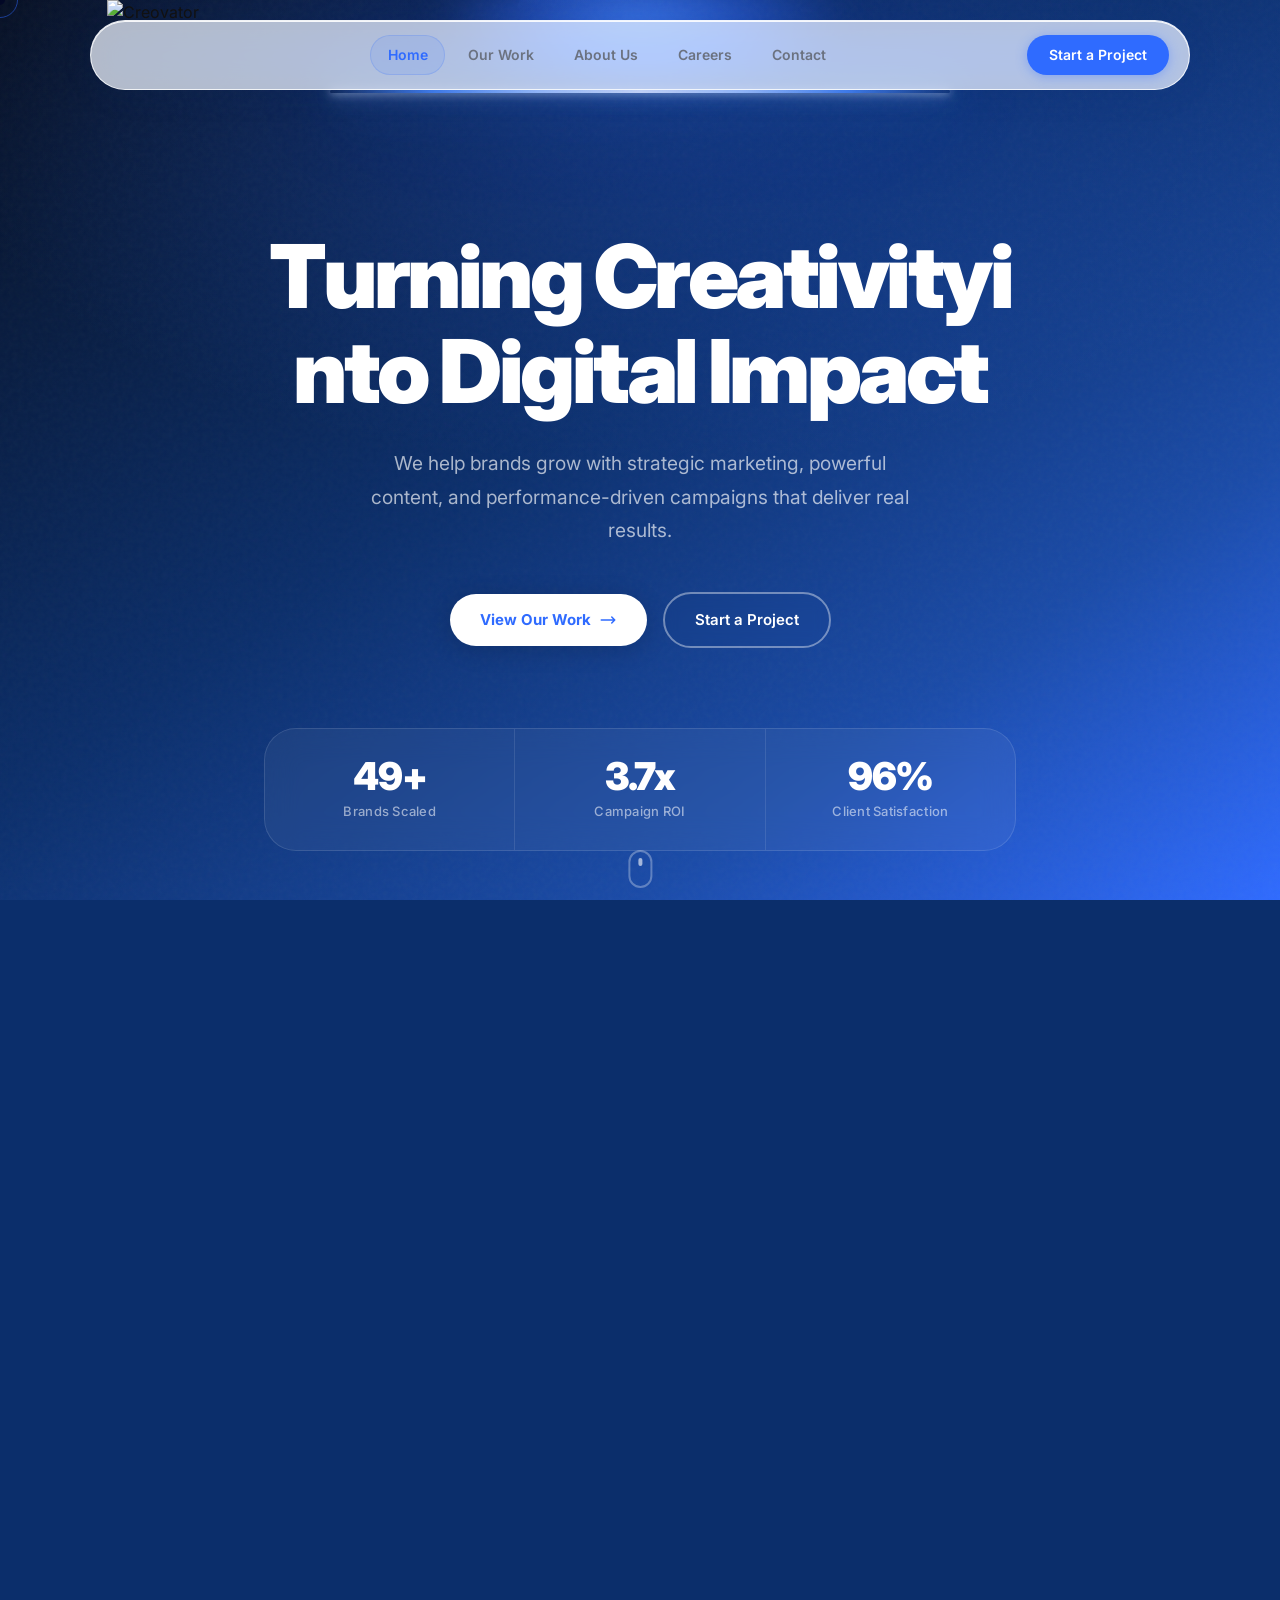
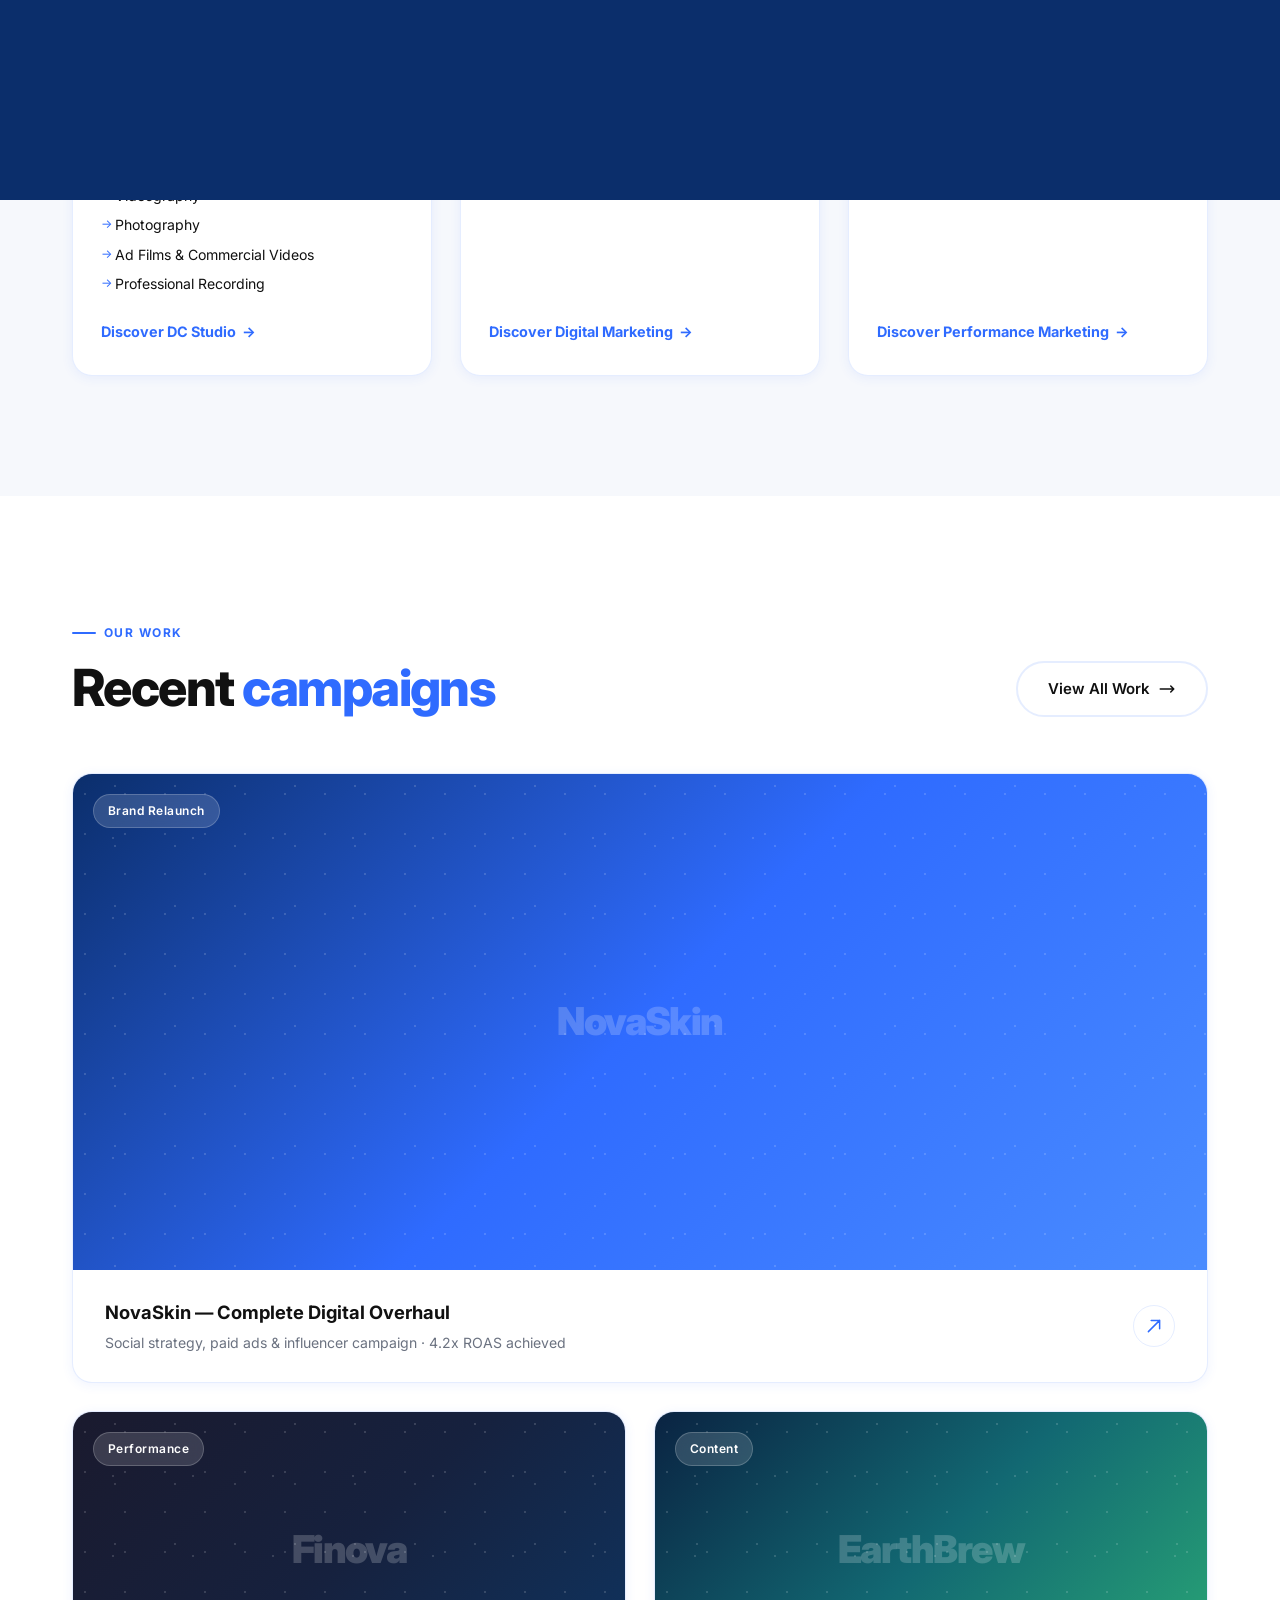
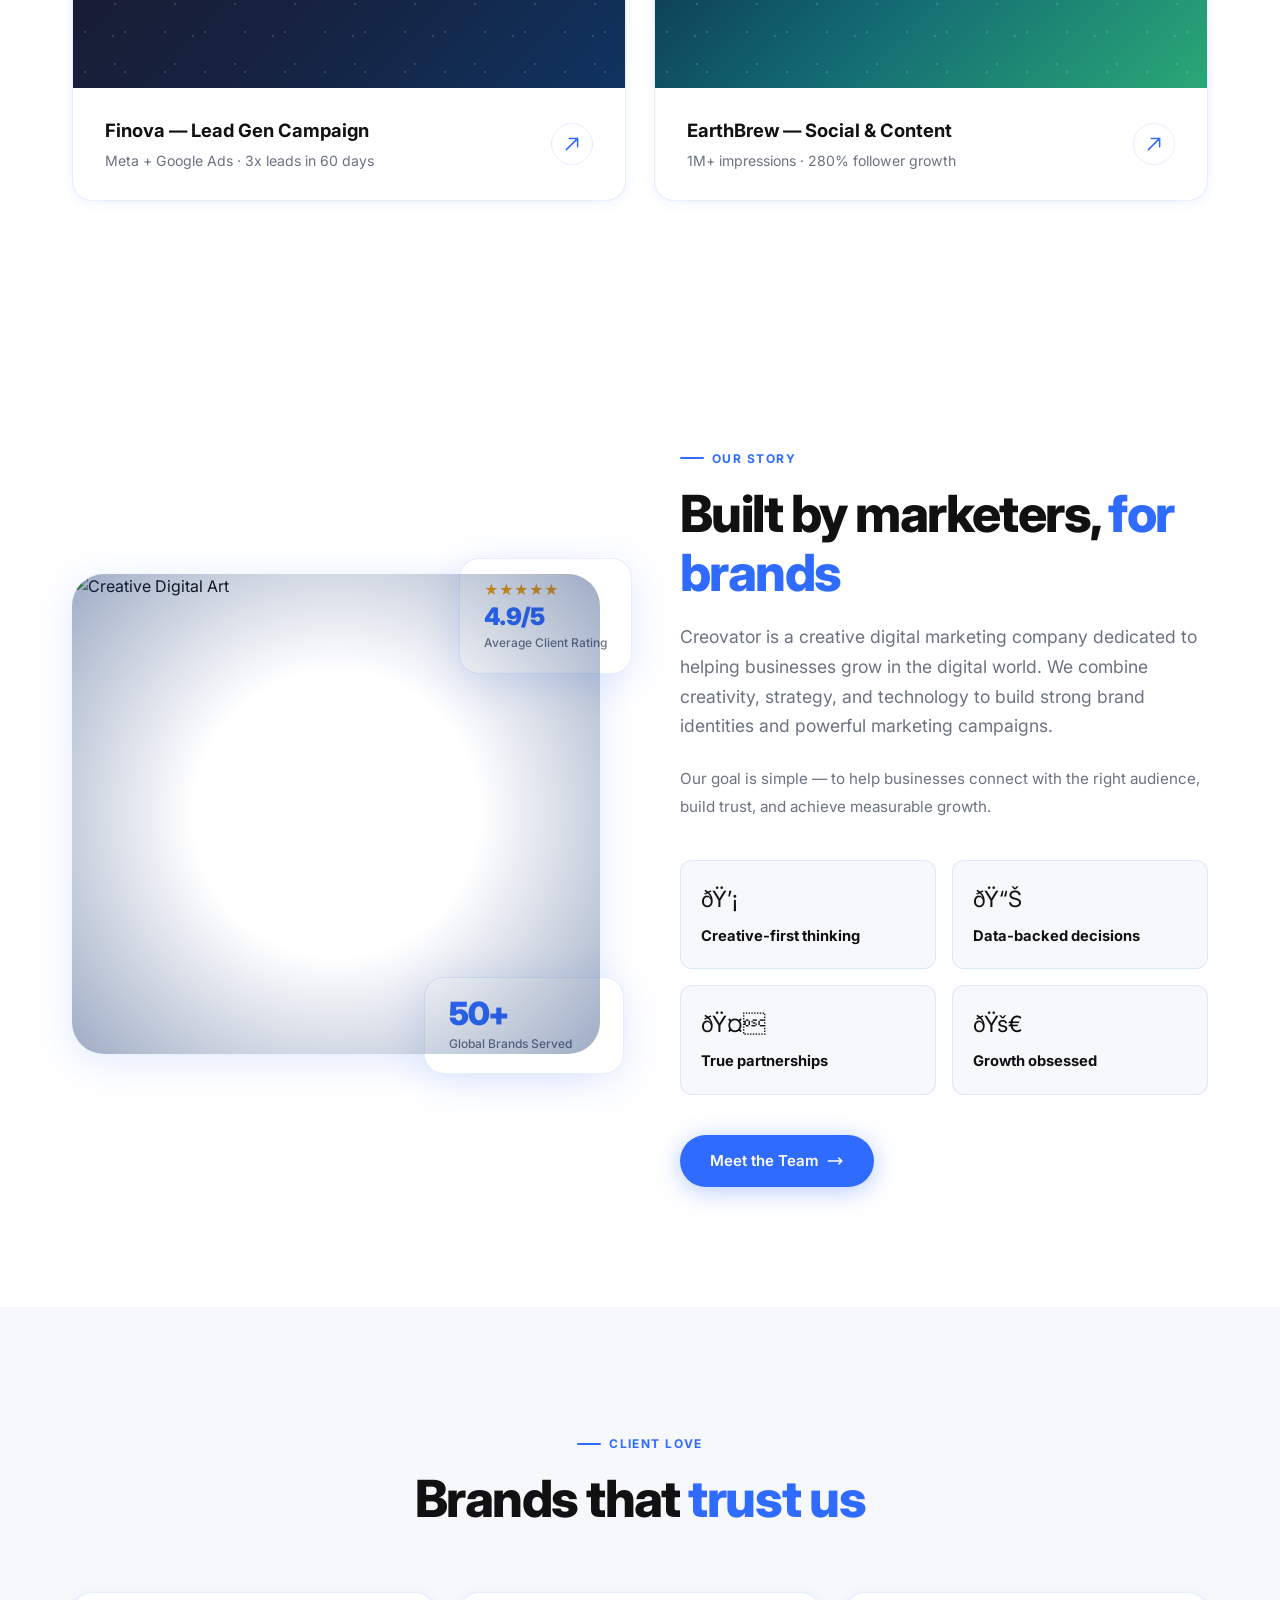
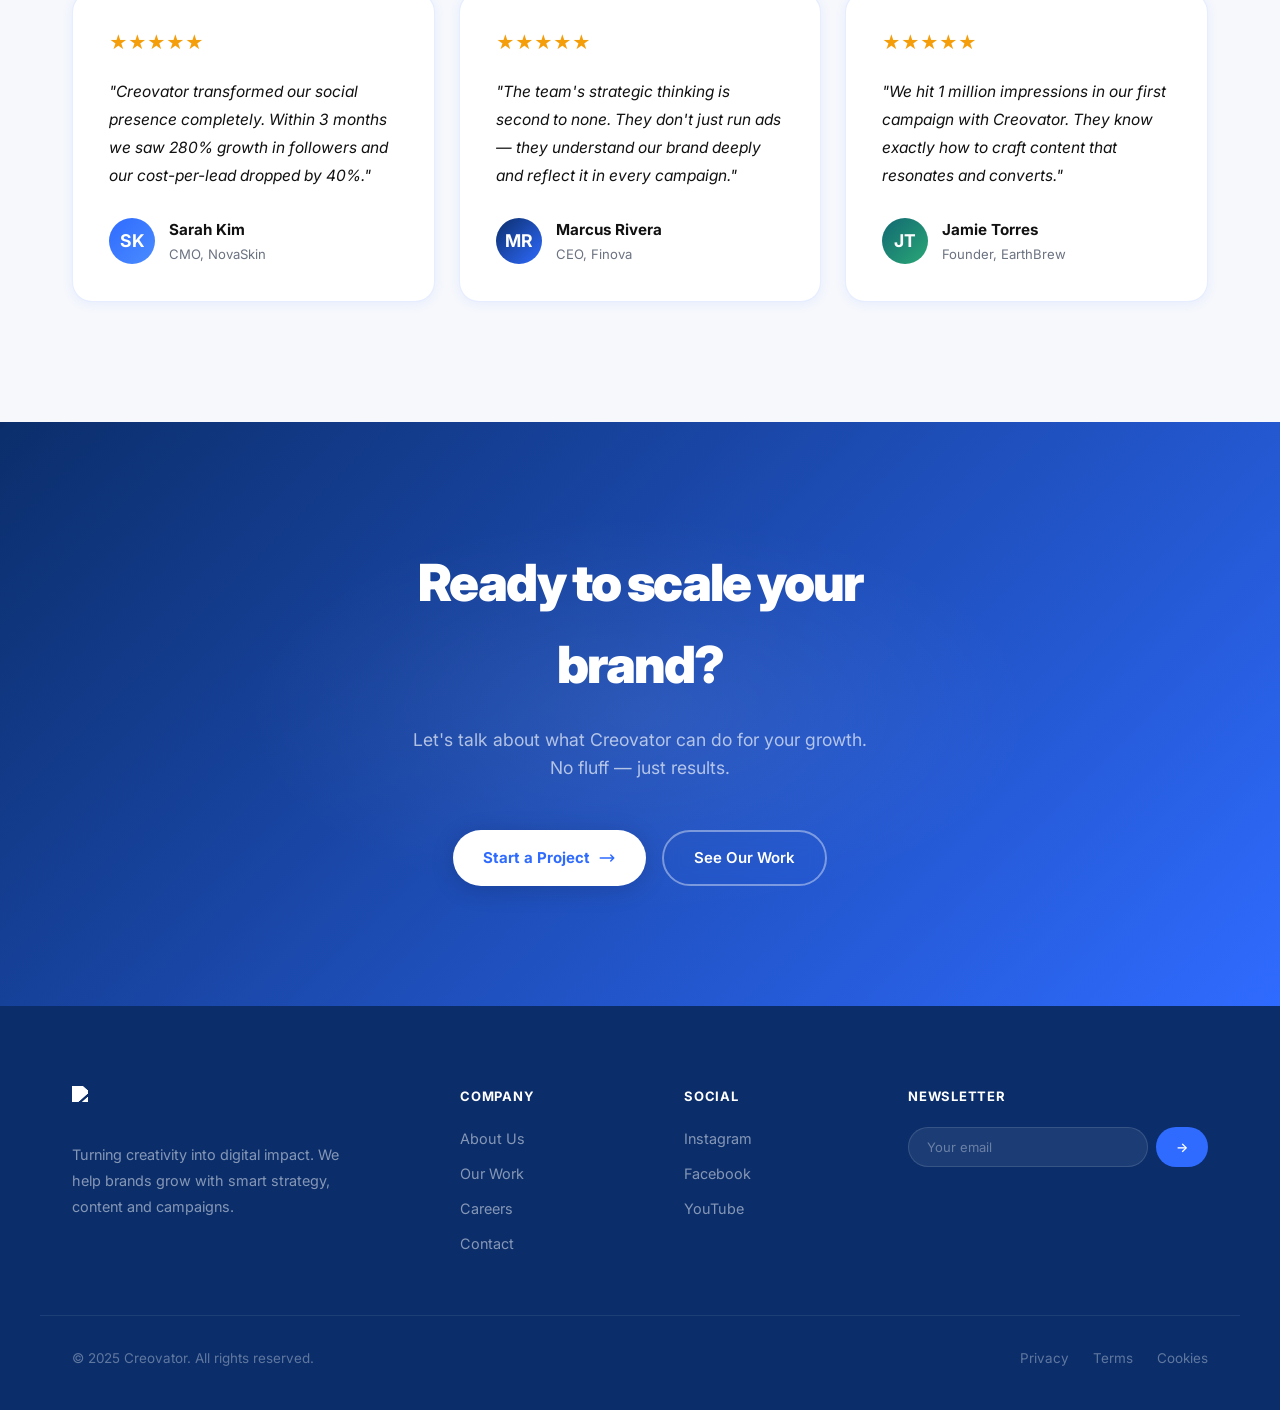
==== commit 45df223a: "Added favicon to browser tab" ====
--- a/creovator/index.html
+++ b/creovator/index.html
@@ -2,7 +2,7 @@
 <html lang="en">
 
 <head>
-  <meta charset="UTF-8" />
+  <meta charset="UTF-8" /><link rel="icon" type="image/png" href="images/logo.png">
   <meta name="viewport" content="width=device-width, initial-scale=1.0" />
   <title>Creovator — Turning Creativity into Digital Impact</title>
   <meta name="description"
@@ -104,59 +104,7 @@
   </section>
 
   <!-- ════════════ MARQUEE ════════════ -->
-  <div
-    style="background:var(--dark-blue); padding:18px 0; overflow:hidden; border-top:1px solid rgba(255,255,255,0.06);">
-    <div class="marquee-inner" style="display:flex; gap:48px; width:max-content; white-space:nowrap;">
-      <span
-        style="color:rgba(255,255,255,0.35); font-size:13px; font-weight:600; letter-spacing:0.08em; text-transform:uppercase;">Brand
-        Strategy</span>
-      <span style="color:var(--accent); font-size:16px;">✦</span>
-      <span
-        style="color:rgba(255,255,255,0.35); font-size:13px; font-weight:600; letter-spacing:0.08em; text-transform:uppercase;">Social
-        Media</span>
-      <span style="color:var(--accent); font-size:16px;">✦</span>
-      <span
-        style="color:rgba(255,255,255,0.35); font-size:13px; font-weight:600; letter-spacing:0.08em; text-transform:uppercase;">Performance
-        Marketing</span>
-      <span style="color:var(--accent); font-size:16px;">✦</span>
-      <span
-        style="color:rgba(255,255,255,0.35); font-size:13px; font-weight:600; letter-spacing:0.08em; text-transform:uppercase;">Content
-        Creation</span>
-      <span style="color:var(--accent); font-size:16px;">✦</span>
-      <span
-        style="color:rgba(255,255,255,0.35); font-size:13px; font-weight:600; letter-spacing:0.08em; text-transform:uppercase;">SEO
-        & Growth</span>
-      <span style="color:var(--accent); font-size:16px;">✦</span>
-      <span
-        style="color:rgba(255,255,255,0.35); font-size:13px; font-weight:600; letter-spacing:0.08em; text-transform:uppercase;">Video
-        Production</span>
-      <span style="color:var(--accent); font-size:16px;">✦</span>
-      <!-- duplicate for seamless loop -->
-      <span
-        style="color:rgba(255,255,255,0.35); font-size:13px; font-weight:600; letter-spacing:0.08em; text-transform:uppercase;">Brand
-        Strategy</span>
-      <span style="color:var(--accent); font-size:16px;">✦</span>
-      <span
-        style="color:rgba(255,255,255,0.35); font-size:13px; font-weight:600; letter-spacing:0.08em; text-transform:uppercase;">Social
-        Media</span>
-      <span style="color:var(--accent); font-size:16px;">✦</span>
-      <span
-        style="color:rgba(255,255,255,0.35); font-size:13px; font-weight:600; letter-spacing:0.08em; text-transform:uppercase;">Performance
-        Marketing</span>
-      <span style="color:var(--accent); font-size:16px;">✦</span>
-      <span
-        style="color:rgba(255,255,255,0.35); font-size:13px; font-weight:600; letter-spacing:0.08em; text-transform:uppercase;">Content
-        Creation</span>
-      <span style="color:var(--accent); font-size:16px;">✦</span>
-      <span
-        style="color:rgba(255,255,255,0.35); font-size:13px; font-weight:600; letter-spacing:0.08em; text-transform:uppercase;">SEO
-        & Growth</span>
-      <span style="color:var(--accent); font-size:16px;">✦</span>
-      <span
-        style="color:rgba(255,255,255,0.35); font-size:13px; font-weight:600; letter-spacing:0.08em; text-transform:uppercase;">Video
-        Production</span>
-      <span style="color:var(--accent); font-size:16px;">✦</span>
-    </div>
+  
   </div>
 
   <!-- ════════════ SERVICES ════════════ -->
